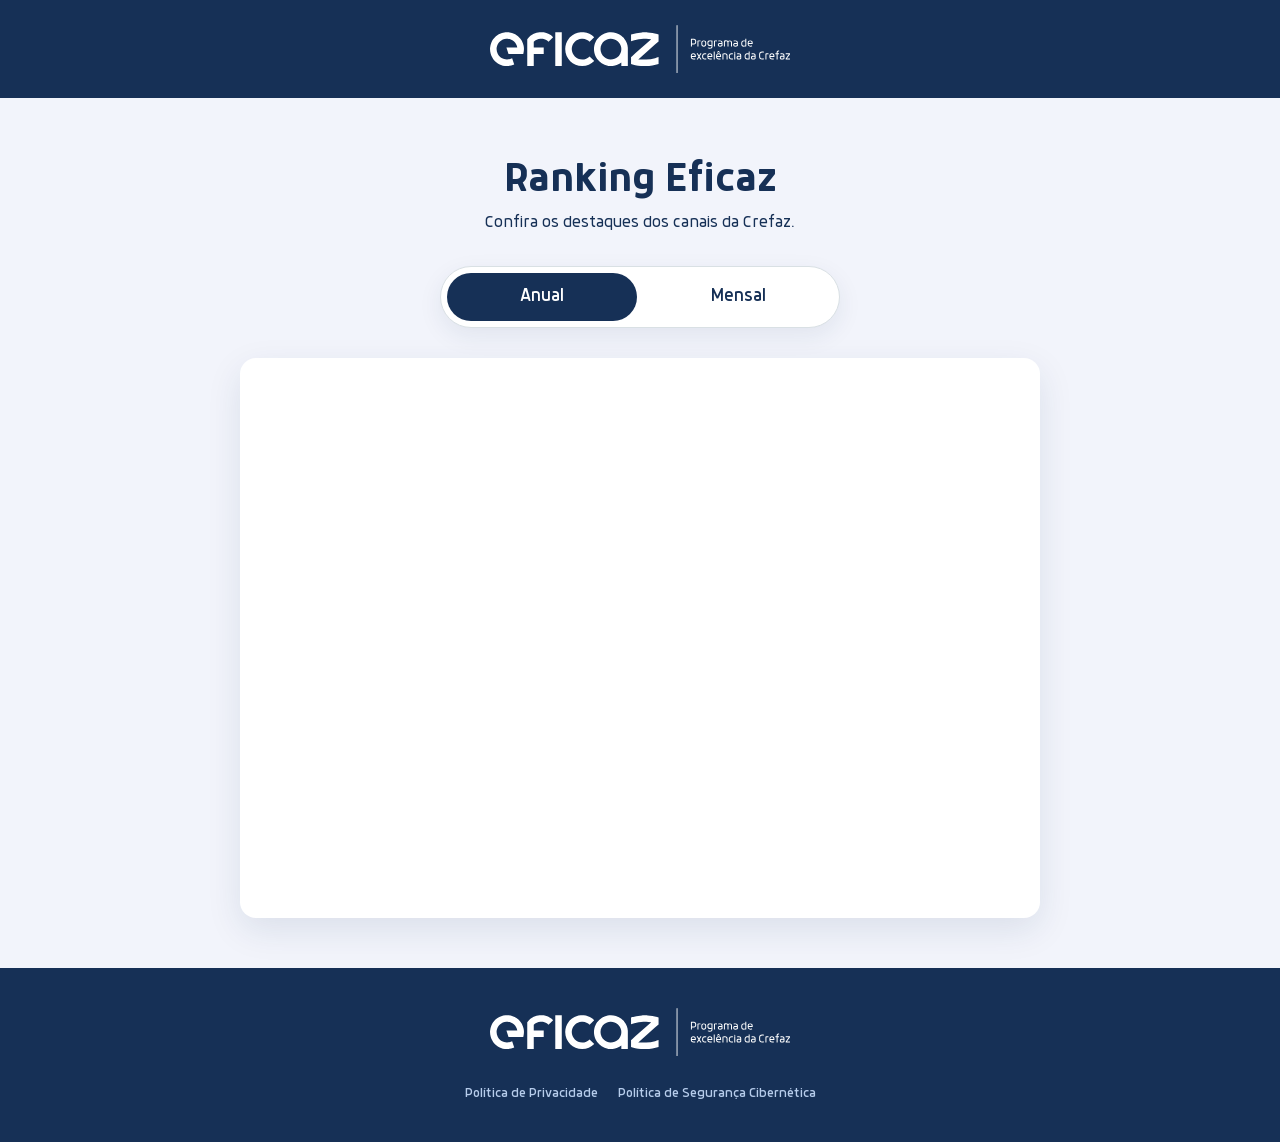
==== ranking.html @ 28b0b182 "Update ranking.html" ====
<!DOCTYPE html>
<html lang="pt-BR">

<head>
    <meta charset="UTF-8">
    <meta name="viewport" content="width=device-width, initial-scale=1.0">
    <title>Eficaz | Programa de excelência da Crefaz</title>

    <link rel="shortcut icon" href="assets/favicon-crefaz.ico" type="image/x-icon">
    <link rel="stylesheet" href="assets/font-anteb.css">

</head>

<!-- Global styles -->
<style>
    :root {
        --azul-escuro: #0d2041;
        --azul-crefaz: #163056;
        --azul-suave: #f2f4fb;
        --laranja-crefaz: #ef6b22;
        --laranja-escuro: #b14008;
        --text-footer: #b6cceb;
        --cinza: #d9e0e4;
        --cinza-suave: #edf2f4;
        --cinza-claro: #fafdff;

        --verde-success: #eaf8ef;
        --text-success: #1d6b3b;
    }

    html {
        scroll-behavior: smooth;
    }



    * {
        box-sizing: border-box;
    }

    body {
        margin: 0;
        padding: 0;
        scroll-behavior: smooth;
        font-family: 'Anteb', sans-serif;
        overflow-x: hidden;
    }

    .container {
        max-width: 1100px;
        margin: 0 auto;
        display: flex;
        flex-wrap: wrap;
        gap: 30px;
        justify-content: center;
    }

    ::selection {
        background: #4dbeffbb;
        color: #ffffff;
    }

    /* Textos */


    h1 {
        font-size: 45px;
        font-weight: 600;
        line-height: 1.4;
    }

    h2 {
        font-size: 3rem;
        color: var(--azul-crefaz);
        text-align: center;
        letter-spacing: -3%;
        margin: 0;
        padding: 0 0 30px 0;
        font-weight: normal;
    }

    h3 {
        font-size: 1.8rem;
        color: var(--azul-crefaz);
        font-weight: 500;
        line-height: 1.2;
        letter-spacing: -3%;
        margin: 0px 0 20px 0;
    }

    h4 {
        font-size: 1.5rem;
        color: var(--azul-crefaz);
        line-height: 1.4;
        font-weight: 400;
        padding: 0;
        margin: 0 0 20px 0;
        letter-spacing: -3%;
    }

    p {
        font-size: 1.1rem;
        color: var(--azul-crefaz);
        font-weight: 300;
        line-height: 1.4;
        padding: 0;
        margin: 0 0 20px 0;
        letter-spacing: -1%;
    }

    ul {
        list-style: none;
        padding: 0;
        margin: 0;
        text-align: left;
    }

    li {
        font-size: 1.1rem;
        color: var(--azul-crefaz);
        padding-left: 10px;
        margin-bottom: 12px;
        position: relative;
        font-weight: 300;
        letter-spacing: -1%;
    }

    li::before {
        content: "•";
        position: absolute;
        left: 0;
        color: var(--laranja-crefaz);
        font-weight: bolder;
        vertical-align: top;
    }

    a {
        color: var(--laranja-crefaz);
        text-decoration: none;
        letter-spacing: -1%;
    }

    iframe {
        font-family: 'Anteb', sans-serif;
    }

    strong {
        font-weight: 700;
    }

    .highlight {
        color: var(--laranja-crefaz);
        font-weight: bold;
    }

    .darklight {
        color: var(--azul-crefaz);
        font-weight: bold;
    }

    /* Buttons */

    .btn {
        font-size: 1.2rem;
        border: none;
        display: flex;
        justify-content: center;
        gap: 20px;
        align-items: center;
        border-radius: 100px;
        padding: 18px 20px;
        cursor: pointer;
        font-family: 'Anteb', sans-serif;
        width: 300px;
        height: 50px;
        text-decoration: none;
    }

    .btn-primary {
        background: var(--azul-crefaz);
        color: #fff;
        margin: 0 auto;
    }

    .icon-btn-primary {
        fill: var(--laranja-crefaz);
        width: 18px;
        height: 18px;
    }

    .btn-secondary {
        background: var(--laranja-crefaz);
        color: #fff;
    }

    .btn-secondary-outline {
        background: transparent;
        border: 2px solid var(--laranja-crefaz);
        color: var(--laranja-crefaz);
    }

    .icon-btn-secondary {
        fill: #fff;
        width: 18px;
        height: 18px;
    }

    .btn-primary:hover {
        filter: brightness(1.2);
    }

    .btn-secondary:hover,
    .btn-secondary-outline:hover {
        filter: brightness(0.9);
    }
</style>

<body>

    <!-- header -->
    <section class="top">
        <style>
            .top {
                width: 100%;
            }

            #atention {
                background: #ef6b22;
                padding: 10px;
                text-align: center;
                font-size: 14px;
                width: 100%;
                transition: all 0.3s ease;
            }

            #atention p {
                font-family: 'Anteb', sans-serif;
                color: #ffffff;
                margin: 0;
                padding: 0;
            }

            .heading {
                width: 100%;
                background: var(--azul-crefaz);
            }

            .logo-topo {
                display: block;
                width: 300px;
                padding: 25px 0;
                margin: 0 auto;
                fill: #fff;
            }

            @media (max-width: 767px) {

                .heading {
                    width: 100%;
                }

                .logo-topo {
                    width: 300px;
                    padding: 30px 0;
                }

                #atention {
                    padding: 10px 40px;
                    font-size: 14px;
                }
            }
        </style>
        <div hidden id="atention">
            <p><strong>ATENÇÃO!</strong> A Crefaz não cobra nenhum valor antecipado para liberação de crédito.</p>
        </div>
        <div class="heading">
            <a href="index.html">
                <div class="logo">
                    <svg class="logo-topo" id="logo-eficaz" data-name="logo-eficaz" xmlns="http://www.w3.org/2000/svg"
                        viewBox="0 0 498.88 80.2">
                        <path
                            d="M223.26,22.67c-.48-.61-.99-1.21-1.52-1.77-1.04-1.12-2.17-2.15-3.37-3.09-4.78-3.71-10.78-5.92-17.3-5.92-1.83,0-3.61.17-5.34.51-3.64.69-7.02,2.09-10.01,4.03-2.61,1.7-4.92,3.81-6.84,6.25-.18.22-.35.45-.52.68-1.18,1.59-2.19,3.31-3.01,5.13-1.58,3.5-2.47,7.38-2.49,11.47,0,.05,0,.1,0,.15,0,4.07.86,7.95,2.42,11.45.81,1.83,1.81,3.55,2.98,5.15,2.03,2.79,4.56,5.19,7.45,7.07,2.99,1.95,6.38,3.34,10.01,4.04.79.16,1.6.28,2.42.36.97.1,1.94.15,2.94.15s1.97-.05,2.93-.15c5.38-.56,10.31-2.63,14.37-5.77v5.77h10.83v-30.34c-.22-2.72-.82-5.32-1.75-7.76-1.02-2.68-2.44-5.17-4.18-7.39ZM218.37,40.73c-.04,1.13-.19,2.23-.43,3.29-.85,3.67-2.86,6.89-5.62,9.25-3.03,2.59-6.96,4.15-11.25,4.15-.34,0-.67,0-1-.03-3.82-.22-7.31-1.68-10.07-3.97-3.81-3.18-6.24-7.96-6.24-13.31,0-.05,0-.1,0-.15.04-5.3,2.47-10.03,6.26-13.17,2.76-2.3,6.26-3.75,10.07-3.96.32-.02.65-.03.98-.03,4.28,0,8.2,1.55,11.22,4.13,2.77,2.36,4.78,5.57,5.64,9.24.25,1.07.4,2.18.44,3.32,0,.21.01.41.01.63s0,.42-.01.63ZM89.31,12.22c6.07.94,11.49,3.82,15.63,7.98l-2.62,2.62-1.15,1.15-3.94,3.94c-2.15-2.17-4.87-3.77-7.92-4.57-1.05-.27-2.15-.45-3.27-.52-.37-.02-.74-.04-1.11-.04s-.74.01-1.11.04c-4.31.27-8.19,2.13-11.08,4.98v9.64h16.57v10.83h-16.57v4.13h0v15.92h-10.83V23.77c.23-.32.46-.63.7-.94,2.68-3.46,6.14-6.27,10.12-8.18,2.97-1.42,6.22-2.34,9.64-2.65.84-.08,1.69-.11,2.54-.11s1.71.04,2.54.11c.62.05,1.23.13,1.84.23ZM56.31,37.44c.08.88.12,1.76.12,2.66,0,2.39-.3,4.71-.86,6.93-.1.38-.2.77-.32,1.14h-.63s-5,.02-5,.02l-6.12.02-12.76.04-3.47-10.71,18.04-.06c-1.21-7.96-7.84-14.14-16-14.66-.37-.02-.74-.04-1.11-.04s-.74.01-1.11.04c-8.21.52-14.86,6.76-16.02,14.77-.12.82-.18,1.65-.18,2.51,0,2.97.75,5.77,2.07,8.21,2.93,5.42,8.65,9.1,15.24,9.1,3.12,0,6.06-.83,8.59-2.28l1.77,5.38,1.68,5.12c-3.65,1.72-7.73,2.69-12.03,2.69-9.35,0-17.64-4.55-22.77-11.55-1.17-1.59-2.18-3.32-3-5.15-.47-1.06-.88-2.14-1.22-3.26-.8-2.61-1.23-5.38-1.23-8.25,0-.83.04-1.65.11-2.47.27-3.2,1.09-6.25,2.34-9.05.81-1.83,1.82-3.55,3-5.15.15-.21.3-.41.46-.61,4.67-6.03,11.73-10.11,19.77-10.83.84-.08,1.69-.11,2.54-.11s1.71.04,2.54.11c8.03.72,15.09,4.8,19.77,10.83,1.71,2.2,3.1,4.67,4.1,7.33.37.98.69,1.99.95,3.02.35,1.38.6,2.81.73,4.27ZM169.54,56.19l3.77,3.77c-5.12,5.16-12.2,8.35-20.04,8.35s-14.8-3.13-19.9-8.21c-5.14-5.11-8.32-12.19-8.32-20.01,0-6.51,2.2-12.5,5.91-17.28.75-.97,1.57-1.9,2.44-2.76,4.53-4.5,10.59-7.46,17.32-8.07.84-.08,1.69-.11,2.54-.11s1.71.04,2.54.11c6.8.61,12.91,3.63,17.46,8.21l-2.62,2.62-1.15,1.15-3.94,3.94c-2.89-2.92-6.82-4.81-11.18-5.09-.37-.02-.74-.04-1.11-.04s-.74.01-1.11.04c-4.3.27-8.17,2.11-11.05,4.95-3.18,3.14-5.16,7.5-5.16,12.33s1.96,9.16,5.13,12.3c3.13,3.1,7.43,5.02,12.19,5.02s9.19-1.97,12.33-5.16l3.94,3.94ZM277.92,14.95c.81.23,1.61.47,2.41.72v11.61l-2.6,2.31-4.35,3.86-24.51,21.73-1.78,1.58-.88.78h9.05c.71.02,1.42.04,2.13.04s1.43-.01,2.13-.04c5.18-.17,10.2-.94,15-2.26,1.98-.54,3.91-1.17,5.81-1.89v11.4c-6.72,2.14-13.86,3.37-21.25,3.53h-3.31c-6.44-.14-12.69-1.08-18.64-2.74-.87-.24-1.73-.5-2.59-.77v-11.4h0s2.72-2.42,2.72-2.42l4.32-3.83,24.72-21.91,1.69-1.5c-2.72-.45-5.51-.73-8.34-.82-.38-.05-.76-.08-1.14-.11-.37-.02-.74-.04-1.11-.04s-.74.01-1.11.04c-.38.02-.77.06-1.15.11-5.24.18-10.32.98-15.17,2.34-1.84.51-3.65,1.11-5.43,1.78v-11.4c5.8-1.84,11.9-3,18.21-3.38.69-.12,1.39-.2,2.1-.27.84-.08,1.69-.11,2.54-.11s1.71.04,2.54.11c.71.06,1.4.15,2.09.27,5.48.33,10.79,1.25,15.89,2.69ZM108.52,11.88h10.82v56.43h-10.82V11.88ZM342.58,25.36c-.17-.48-.42-.89-.72-1.25s-.79-.67-1.43-.95c-.64-.28-1.41-.42-2.29-.42h-3.67c-.2,0-.31.09-.31.31v12.55c0,.21.1.32.31.32h1.03c.2,0,.31-.1.31-.32v-3.13h2.33c.89,0,1.66-.14,2.31-.42.64-.28,1.12-.59,1.43-.94.31-.35.55-.77.72-1.25s.28-.84.3-1.07c.02-.22.03-.44.03-.65v-1c0-.22-.01-.46-.04-.69-.03-.23-.13-.6-.31-1.08ZM341.28,27.82c0,2.03-1.06,3.05-3.17,3.05h-2.29v-6.54h2.29c2.11,0,3.17,1,3.17,3.01v.48ZM344.98,35.59v-9.22c0-.19.63-.48,1.71-.66.54-.09,1.1-.13,1.68-.13.61,0,1.11.06,1.51.17.13.04.2.12.2.25v1.07c0,.15-.06.22-.18.22-.45-.08-.86-.12-1.21-.12-1.19,0-1.89.21-2.01.38l-.06.14v7.9c0,.21-.1.32-.31.32h-1.03c-.21,0-.32-.1-.31-.32ZM358.49,34.97c.75-.7,1.11-1.87,1.11-3.49v-1.34c0-1.62-.37-2.79-1.11-3.5-.75-.7-1.75-1.06-2.98-1.06s-2.24.36-2.98,1.06c-.75.71-1.12,1.88-1.12,3.5v1.34c0,1.61.38,2.78,1.12,3.48.75.71,1.74,1.07,2.98,1.07s2.24-.36,2.98-1.06ZM353.06,32v-2.38c0-.73.23-1.32.7-1.78.46-.45,1.04-.67,1.75-.67s1.28.22,1.75.68c.46.46.69,1.04.69,1.77v2.38c0,.72-.24,1.32-.69,1.77-.47.46-1.05.68-1.75.68s-1.29-.22-1.75-.68c-.47-.46-.7-1.04-.7-1.77ZM369.35,25.99c-.44-.1-1-.19-1.69-.29-.71-.08-1.36-.12-1.97-.12s-1.15.05-1.59.16c-.44.11-.87.33-1.29.64-.84.62-1.28,1.97-1.28,4.04,0,1.79.5,3.09,1.32,3.71.81.61,1.6.84,2.55.84,1.15,0,2.13-.16,2.94-.48v.75c0,1.01-.21,1.67-.64,1.99-.44.32-1.28.48-2.51.48-.96,0-1.82-.12-2.57-.38-.13,0-.22.06-.27.19l-.11.9c.01.22.07.37.19.42,1.06.31,2.03.46,2.91.46,3.1,0,4.65-1.25,4.65-3.71v-9.32c0-.08-.21-.17-.64-.29ZM368.34,32.96l-.39.1c-.27.07-.59.14-.98.21-.4.07-.71.1-.97.1-1.17,0-1.93-.25-2.29-.75s-.53-1.27-.53-2.3c0-.53.02-.94.06-1.24s.15-.61.33-.95c.35-.68,1.12-.97,2.43-.97.62,0,1.41.1,2.34.3v5.49ZM376.18,27.17c-1.19,0-1.89.21-2.01.38l-.06.14v7.9c0,.21-.1.32-.31.32h-1.03c-.21,0-.32-.1-.31-.32v-9.22c0-.19.63-.48,1.71-.66.54-.09,1.1-.13,1.68-.13.61,0,1.11.06,1.51.17.13.04.2.12.2.25v1.07c0,.15-.06.22-.18.22-.45-.08-.86-.12-1.21-.12ZM386.69,29.49c0-2.56-1.56-3.91-4.14-3.91-1,0-1.9.08-2.7.26-.11.04-.16.11-.16.22l.16,1.17c.01.11.1.16.26.16.92-.15,1.55-.24,1.9-.22,2.01,0,3.01.83,3.01,2.49v.18h-2.74c-2.26,0-3.39,1.04-3.39,3.13s1.31,3.05,3.91,3.05c.99,0,1.88-.15,2.69-.47.81-.32,1.2-.66,1.2-1.05v-5.02ZM385.02,33.42c0,.35-.22.61-.67.79-.46.17-.96.27-1.52.27-.75,0-1.32-.1-1.69-.3-.38-.19-.56-.6-.56-1.21,0-.72.3-1.17.87-1.35.29-.09.54-.14.75-.16.21-.02.5-.03.86-.03h1.97v2ZM396.46,28.11c.11.4.16,1.29.16,2.65v4.83c0,.21-.1.32-.32.32h-1.02c-.21,0-.32-.1-.32-.32v-5.91c0-.97-.17-1.63-.51-1.99-.34-.35-.92-.52-1.75-.52-.18,0-.44.02-.78.07s-.62.09-.88.13l-.36.09v8.13c0,.21-.1.32-.31.32h-1.03c-.21,0-.32-.1-.31-.32v-9.32c0-.12.44-.27,1.31-.44.87-.17,1.53-.26,1.99-.26.5,0,.9.02,1.19.05.3.04.65.15,1.08.34.42.19.82.47,1.17.83.64-.81,1.65-1.21,3.03-1.21,1.17,0,2.07.31,2.7.91.62.6.94,1.67.94,3.21v5.89c0,.21-.1.32-.31.32h-1.03c-.21,0-.32-.1-.31-.32v-5.97c0-.92-.19-1.56-.58-1.92-.4-.36-.98-.53-1.75-.53-.58,0-1.27.32-2.04.94ZM412.21,34.51v-5.02c0-2.56-1.56-3.91-4.14-3.91-1,0-1.9.08-2.7.26-.11.04-.16.11-.16.22l.16,1.17c.01.11.1.16.26.16.92-.15,1.55-.24,1.9-.22,2.01,0,3.01.83,3.01,2.49v.18h-2.74c-2.26,0-3.39,1.04-3.39,3.13s1.31,3.05,3.91,3.05c.99,0,1.88-.15,2.69-.47.81-.32,1.2-.66,1.2-1.05ZM410.54,33.42c0,.35-.22.61-.67.79-.46.17-.96.27-1.52.27-.75,0-1.32-.1-1.69-.3-.38-.19-.56-.6-.56-1.21,0-.72.3-1.17.87-1.35.29-.09.54-.14.75-.16.21-.02.5-.03.86-.03h1.97v2ZM426.25,35.35v-12.3c0-.21-.1-.32-.31-.31h-1.03c-.21,0-.32.09-.32.31v3.01c-.81-.32-1.79-.48-2.94-.48-.93,0-1.77.37-2.56,1.1-.8.74-1.31,2.15-1.31,3.96-.01,3.59,1.38,5.39,4.15,5.39.61,0,1.27-.04,1.97-.12,1.39-.16,2.34-.4,2.34-.56ZM422.26,34.45c-1.03,0-1.79-.37-2.16-.81-.19-.21-.34-.51-.44-.88-.1-.37-.16-.69-.18-.97-.02-.28-.03-.62-.03-1.05,0-1.03.1-1.69.45-2.44.35-.73,1.14-1.13,2.37-1.13.56,0,1.34.14,2.34.42v6.56l-.37.08c-.26.04-.57.08-.96.13-.4.05-.73.08-1.01.08ZM435.96,35.55l-.16-1.1c0-.11-.1-.17-.25-.17-.72.11-1.25.16-1.56.17-.71,0-1.24-.02-1.61-.07-.38-.04-.75-.14-1.1-.31-.73-.32-1.01-.97-1.09-2.11v-.25h6.38c.2.01.31-.09.31-.31v-1.41c0-.58-.04-1.11-.37-2.02-.17-.45-.4-.84-.68-1.16-.57-.65-1.71-1.23-3.22-1.23-1.36,0-2.44.53-3,1.18-.28.33-.51.7-.68,1.12-.36.86-.41,1.42-.41,1.98v1.53c0,3.09,1.54,4.63,4.62,4.63,1.13.01,2.02-.07,2.67-.25.11-.05.16-.12.16-.23ZM432.71,27.17c.48,0,.87.08,1.48.41.61.34,1.02,1.24,1.02,2.54h-5.05c0-1.97.85-2.95,2.55-2.95ZM341.27,48.23c-.57-.65-1.71-1.23-3.22-1.23-1.36,0-2.44.53-3,1.18-.28.33-.51.7-.68,1.12-.36.86-.41,1.42-.41,1.98v1.53c0,3.09,1.54,4.63,4.62,4.63,1.13.01,2.02-.07,2.67-.24.11-.05.16-.12.16-.24l-.16-1.1c0-.11-.1-.17-.25-.17-.72.11-1.25.16-1.56.17-.71,0-1.24-.02-1.61-.07-.38-.04-.75-.14-1.1-.31-.73-.32-1.01-.97-1.09-2.11v-.26h6.38c.2.01.31-.09.31-.31v-1.41c0-.58-.04-1.11-.37-2.02-.17-.45-.4-.84-.68-1.16ZM335.61,51.55c0-1.97.85-2.95,2.55-2.95.48,0,.87.08,1.48.41.61.34,1.02,1.24,1.02,2.54h-5.05ZM351.54,47.44l-2.95,4.81,2.95,4.77c0,.19-.18.32-.32.32h-1.21c-.13,0-.26-.1-.4-.32l-1.92-3.13-1.92,3.13c-.12.21-.25.32-.4.32h-1.21c-.13,0-.32-.11-.32-.32l2.95-4.77-2.95-4.81c0-.19.18-.31.32-.31h1.17c.13,0,.27.1.39.31l1.97,3.13,1.96-3.13c.12-.21.25-.32.4-.31h1.17c.13,0,.32.11.32.31ZM354.41,52.07v.34c0,1.03.22,1.87.67,2.51.44.64,1.27.96,2.46.96.48,0,1.08-.07,1.82-.21.15,0,.25.06.26.17l.16,1.1c0,.11-.05.18-.16.24-.65.19-1.49.3-2.51.29-1.36,0-2.42-.42-3.2-1.25-.79-.83-1.17-1.97-1.17-3.42v-1.09c0-1.45.39-2.59,1.17-3.43.78-.84,1.84-1.26,3.2-1.26,1.02,0,1.86.1,2.51.3.11.04.16.11.16.22l-.16,1.11c-.01.11-.1.16-.26.16-.75-.13-1.35-.2-1.82-.2-1.19,0-2.02.32-2.46.96-.45.64-.67,1.48-.67,2.51ZM368.76,48.23c-.57-.65-1.71-1.23-3.22-1.23-1.36,0-2.44.53-3,1.18-.28.33-.51.7-.68,1.12-.36.86-.41,1.42-.41,1.98v1.53c0,3.09,1.54,4.63,4.62,4.63,1.13.01,2.02-.07,2.67-.24.11-.05.16-.12.16-.24l-.16-1.1c0-.11-.1-.17-.25-.17-.72.11-1.25.16-1.56.17-.71,0-1.24-.02-1.61-.07-.38-.04-.75-.14-1.1-.31-.73-.32-1.01-.97-1.09-2.11v-.26h6.38c.2.01.31-.09.31-.31v-1.41c0-.58-.04-1.11-.37-2.02-.17-.45-.4-.84-.68-1.16ZM363.1,51.55c0-1.97.85-2.95,2.55-2.95.48,0,.87.08,1.48.41.61.34,1.02,1.24,1.02,2.54h-5.05ZM373.72,44.47v12.55c0,.21-.1.32-.31.32h-1.03c-.21,0-.32-.1-.31-.32v-12.55c0-.21.1-.32.31-.31h1.03c.2,0,.31.09.31.31ZM378.12,45.98c-.17,0-.25-.08-.25-.25l1.23-2.34c.08-.15.21-.23.36-.23h1.09c.15,0,.28.08.35.23l1.24,2.34c0,.17-.08.25-.25.25h-.86c-.11,0-.19-.05-.25-.16l-.78-1.51-.79,1.51c-.05.11-.14.16-.25.16h-.84ZM383.28,48.23c-.57-.65-1.71-1.23-3.22-1.23-1.36,0-2.44.53-3,1.18-.28.33-.51.7-.68,1.12-.36.86-.41,1.42-.41,1.98v1.53c0,3.09,1.54,4.63,4.62,4.63,1.13.01,2.02-.07,2.67-.24.11-.05.16-.12.16-.24l-.16-1.1c0-.11-.1-.17-.25-.17-.72.11-1.25.16-1.56.17-.71,0-1.24-.02-1.61-.07-.38-.04-.75-.14-1.1-.31-.73-.32-1.01-.97-1.09-2.11v-.26h6.38c.2.01.31-.09.31-.31v-1.41c0-.58-.04-1.11-.37-2.02-.17-.45-.4-.84-.68-1.16ZM377.62,51.55c0-1.97.85-2.95,2.55-2.95.48,0,.87.08,1.48.41.61.34,1.02,1.24,1.02,2.54h-5.05ZM394.04,48.07c.7.71,1.05,1.9,1.05,3.56v5.39c0,.21-.1.32-.32.32h-1.02c-.21,0-.32-.1-.32-.32v-5.91c0-1.67-.95-2.51-2.86-2.51-.48,0-1.49.13-1.95.2l-.4.09v8.13c0,.21-.1.32-.31.32h-1.03c-.21,0-.32-.1-.31-.32v-9.3c0-.15.52-.32,1.57-.48,1.04-.15,1.9-.24,2.58-.24,1.49,0,2.59.36,3.3,1.06ZM398.81,52.07v.34c0,1.03.22,1.87.67,2.51.44.64,1.27.96,2.46.96.48,0,1.08-.07,1.82-.21.15,0,.25.06.26.17l.16,1.1c0,.11-.05.18-.16.24-.65.19-1.49.3-2.51.29-1.36,0-2.42-.42-3.2-1.25-.79-.83-1.17-1.97-1.17-3.42v-1.09c0-1.45.39-2.59,1.17-3.43.78-.84,1.84-1.26,3.2-1.26,1.02,0,1.86.1,2.51.3.11.04.16.11.16.22l-.16,1.11c-.01.11-.1.16-.26.16-.75-.13-1.35-.2-1.82-.2-1.19,0-2.02.32-2.46.96-.45.64-.67,1.48-.67,2.51ZM408.01,45.37c0,.6-.33.91-.98.91s-1-.31-1-.91.34-.9,1-.9.98.3.98.9ZM407.87,47.44v9.58c0,.21-.1.32-.31.32h-1.03c-.21,0-.32-.1-.31-.32v-9.58c0-.21.1-.32.31-.31h1.03c.2,0,.31.09.31.31ZM413.67,47c-1,0-1.9.08-2.7.26-.11.04-.16.11-.16.22l.16,1.17c.01.11.1.16.26.16.92-.15,1.55-.23,1.9-.22,2.01,0,3.01.83,3.01,2.49v.18h-2.74c-2.26,0-3.39,1.04-3.39,3.13s1.31,3.05,3.91,3.05c.99,0,1.88-.15,2.69-.47.81-.32,1.2-.66,1.2-1.05v-5.02c0-2.56-1.56-3.91-4.14-3.91ZM416.14,54.84c0,.35-.22.61-.67.79-.46.17-.96.27-1.52.27-.75,0-1.32-.1-1.69-.3s-.56-.6-.56-1.21c0-.72.3-1.17.87-1.35.29-.09.54-.14.75-.16.21-.02.5-.03.86-.03h1.97v2ZM431.55,44.17h-1.03c-.21,0-.32.09-.32.31v3.01c-.81-.32-1.79-.48-2.94-.48-.93,0-1.77.37-2.56,1.1-.8.74-1.31,2.15-1.31,3.96-.01,3.59,1.38,5.39,4.15,5.39.61,0,1.27-.04,1.97-.12,1.39-.16,2.34-.4,2.34-.56v-12.3c0-.21-.1-.32-.31-.31ZM430.2,55.58l-.37.08c-.26.04-.57.08-.96.13-.4.05-.73.08-1.01.08-1.03,0-1.79-.37-2.16-.81-.19-.21-.34-.51-.44-.88-.1-.37-.16-.69-.18-.97-.02-.28-.03-.62-.03-1.05,0-1.03.1-1.7.45-2.44.35-.73,1.14-1.13,2.37-1.13.56,0,1.34.14,2.34.42v6.56ZM437.66,47c-1,0-1.9.08-2.7.26-.11.04-.16.11-.16.22l.16,1.17c.01.11.1.16.26.16.92-.15,1.55-.23,1.9-.22,2.01,0,3.01.83,3.01,2.49v.18h-2.74c-2.26,0-3.39,1.04-3.39,3.13s1.31,3.05,3.91,3.05c.99,0,1.88-.15,2.69-.47.81-.32,1.2-.66,1.2-1.05v-5.02c0-2.56-1.56-3.91-4.14-3.91ZM440.13,54.84c0,.35-.22.61-.67.79-.46.17-.96.27-1.52.27-.75,0-1.32-.1-1.69-.3s-.56-.6-.56-1.21c0-.72.3-1.17.87-1.35.29-.09.54-.14.75-.16.21-.02.5-.03.86-.03h1.97v2ZM449.23,49.06v3.39c0,2.29,1.27,3.43,3.81,3.43.69,0,1.44-.09,2.24-.28.12,0,.21.06.28.18l.14,1.11c0,.12-.06.21-.18.28-.88.19-1.85.3-2.91.29-1.64,0-2.96-.54-3.64-1.21-.35-.34-.63-.73-.85-1.17-.45-.89-.53-1.52-.53-2.18v-4.27c0-.66.08-1.31.53-2.21.21-.44.5-.83.85-1.16.68-.66,2-1.21,3.64-1.21,1.06,0,2.03.1,2.91.3.12.05.18.14.18.28l-.14,1.1c-.05.12-.14.18-.28.19-.8-.18-1.54-.28-2.24-.28-2.54,0-3.81,1.14-3.81,3.43ZM463.17,47.42v1.07c0,.15-.06.22-.18.22-.45-.08-.86-.12-1.21-.12-1.19,0-1.89.21-2.01.38l-.06.14v7.9c0,.21-.1.32-.31.32h-1.03c-.21,0-.32-.1-.31-.32v-9.22c0-.19.63-.48,1.71-.66.54-.09,1.1-.13,1.68-.13.61,0,1.11.06,1.51.17.13.04.2.12.2.25ZM471.95,48.23c-.57-.65-1.71-1.23-3.22-1.23-1.36,0-2.44.53-3,1.18-.28.33-.51.7-.68,1.12-.36.86-.41,1.42-.41,1.98v1.53c0,3.09,1.54,4.63,4.62,4.63,1.13.01,2.02-.07,2.67-.24.11-.05.16-.12.16-.24l-.16-1.1c0-.11-.1-.17-.25-.17-.72.11-1.25.16-1.56.17-.71,0-1.24-.02-1.61-.07-.38-.04-.75-.14-1.1-.31-.73-.32-1.01-.97-1.09-2.11v-.26h6.38c.2.01.31-.09.31-.31v-1.41c0-.58-.04-1.11-.37-2.02-.17-.45-.4-.84-.68-1.16ZM466.29,51.55c0-1.97.85-2.95,2.55-2.95.48,0,.87.08,1.48.41.61.34,1.02,1.24,1.02,2.54h-5.05ZM480.87,42.87v.92c0,.21-.09.32-.29.32-.05,0-.23-.02-.32-.02-.77,0-1.28.2-1.53.6-.25.4-.39.93-.39,1.59v.86h2c.21,0,.32.1.32.31v.97c0,.21-.1.32-.32.31h-2v8.3c0,.21-.1.32-.32.32h-1.04c-.21,0-.32-.1-.32-.32v-8.3h-1.74c-.21,0-.32-.1-.32-.31v-.97c0-.21.1-.32.32-.31h1.74v-1.17c0-2.32,1.02-3.47,3.07-3.47.36,0,.63.01.82.04.21.04.32.15.31.34ZM485.64,47c-1,0-1.9.08-2.7.26-.11.04-.16.11-.16.22l.16,1.17c.01.11.1.16.26.16.92-.15,1.55-.23,1.9-.22,2.01,0,3.01.83,3.01,2.49v.18h-2.74c-2.26,0-3.39,1.04-3.39,3.13s1.31,3.05,3.91,3.05c.99,0,1.88-.15,2.69-.47.81-.32,1.2-.66,1.2-1.05v-5.02c0-2.56-1.56-3.91-4.14-3.91ZM488.11,54.84c0,.35-.22.61-.67.79-.46.17-.96.27-1.52.27-.75,0-1.32-.1-1.69-.3s-.56-.6-.56-1.21c0-.72.3-1.17.87-1.35.29-.09.54-.14.75-.16.21-.02.5-.03.86-.03h1.97v2ZM498.76,48.93l-4.98,6.81h4.79c.21,0,.32.1.32.32v.96c0,.21-.1.32-.32.32h-6.52c-.21,0-.32-.1-.31-.32v-1.14c0-.11.04-.22.12-.34l5.01-6.82h-4.83c-.21,0-.32-.1-.31-.31v-.97c0-.21.1-.32.31-.31h6.52c.21,0,.32.1.32.31v1.15c0,.11-.04.22-.12.34ZM311.78.74v78.71c0,.41-.33.74-.74.74s-.74-.33-.74-.74V.74c0-.41.33-.74.74-.74s.74.33.74.74Z" />
                    </svg>
                </div>
            </a>
        </div>
    </section>

    <!-- Planilha -->
    <section id="ranking" style="align-content: center;">

        <style>
            #ranking {
                background: var(--azul-suave);
                height: fit-content;
                min-height: 80vh;
                padding: 50px 0;
            }

            #ranking h1 {
                color: var(--azul-crefaz);
                padding: 0;
                margin: 0;
                text-align: center;
            }

            .ranking-header {
                width: 100%;
            }

            .ranking-header p {
                text-align: center;
                margin: 0;
            }

            .ranking-tabs {
                width: fit-content;
                max-width: 100%;
                margin: 0px auto;
                padding: 6px;

                display: flex;
                align-items: center;
                justify-content: center;
                gap: 6px;

                background: #ffffff;
                border: 1px solid var(--cinza);
                border-radius: 100px;
                box-shadow: 0 8px 25px rgba(22, 48, 86, 0.08);
            }

            .ranking-tab {
                min-width: 190px;
                min-height: 48px;
                padding: 12px 24px;

                border: none;
                border-radius: 100px;

                background: transparent;
                color: var(--azul-crefaz);

                font-family: 'Anteb', sans-serif;
                font-size: 1.2rem;
                font-weight: 400;

                cursor: pointer;
                transition:
                    background 0.25s ease,
                    color 0.25s ease,
                    transform 0.25s ease;
            }

            .ranking-tab:hover {
                background: var(--azul-suave);
            }

            .ranking-tab.active {
                background: var(--azul-crefaz);
                color: #ffffff;
            }

            .ranking-tab:focus-visible {
                outline: 3px solid rgba(239, 107, 34, 0.35);
                outline-offset: 3px;
            }

            .ranking-content {
                width: 100%;
            }

            .ranking-panel {
                width: 100%;
                animation: rankingFade 0.3s ease;
            }

            .ranking-panel[hidden] {
                display: none;
            }

            .ranking-panel-header {
                margin-bottom: 18px;
                text-align: center;
            }

            .ranking-panel-header h3 {
                margin-bottom: 6px;
            }

            .ranking-panel-header p {
                margin: 0;
            }

            .planilha {
                width: 100%;
                overflow: hidden;
                border-radius: 16px;
                background: #ffffff;
                box-shadow: 0 12px 35px rgba(22, 48, 86, 0.1);
            }

            .planilha iframe {
                display: block;
                width: 100%;
                min-height: 560px;
                border: none;
                margin: 0;
                padding: 0;
            }

            .ranking-content {
                width: 800px;
            }

            @keyframes rankingFade {
                from {
                    opacity: 0;
                    transform: translateY(8px);
                }

                to {
                    opacity: 1;
                    transform: translateY(0);
                }
            }

            @media (max-width: 767px) {
                #ranking {
                    padding: 40px 20px;
                }

                .ranking-tabs {
                    width: 100%;
                }

                .ranking-content {
                    width: 100%;
                }

                .ranking-tab {
                    width: 50%;
                    min-width: 0;
                    padding: 12px 10px;
                    font-size: 1.4rem;
                }

                .planilha {
                    overflow-x: auto;
                    -webkit-overflow-scrolling: touch;
                }

                .planilha iframe {
                    min-width: 700px;
                    min-height: 520px;
                }
            }
        </style>
        <div class="container">
            <div class="ranking-header">
                <h1>Ranking Eficaz</h1>

                <p>
                    Confira os destaques dos canais da Crefaz.
                </p>
            </div>

            <div class="ranking-tabs" role="tablist" aria-label="Período do ranking">
                <button type="button" class="ranking-tab active" id="tabAnual" role="tab" aria-selected="true"
                    aria-controls="rankingAnual" data-ranking-tab="rankingAnual">
                    Anual
                </button>

                <button type="button" class="ranking-tab" id="tabMensal" role="tab" aria-selected="false"
                    aria-controls="rankingMensal" data-ranking-tab="rankingMensal">
                    Mensal
                </button>
            </div>

            <div class="ranking-content">

                <div class="ranking-panel active" id="rankingAnual" role="tabpanel" aria-labelledby="tabAnual">
                    <div class="planilha">
                        <iframe
                            src="https://docs.google.com/spreadsheets/d/e/2PACX-1vRaqofXEe7VfI4i_-spfNzouiEOaGZ45pm0VYSQJakW33C_tUFf8u_4XH0i3FczoYIpmiS5s4L5_0Yd/pubhtml?gid=1608913352&amp;single=true&amp;widget=true&amp;headers=false"
                            title="Ranking anual Eficaz" loading="eager"></iframe>
                    </div>
                </div>

                <div class="ranking-panel" id="rankingMensal" role="tabpanel" aria-labelledby="tabMensal" hidden>

                    <div class="planilha">
                        <iframe
                            data-src="https://docs.google.com/spreadsheets/d/e/2PACX-1vRaqofXEe7VfI4i_-spfNzouiEOaGZ45pm0VYSQJakW33C_tUFf8u_4XH0i3FczoYIpmiS5s4L5_0Yd/pubhtml?gid=1318244442&amp;single=true&amp;widget=true&amp;headers=false"
                            title="Ranking mensal Eficaz" loading="lazy"></iframe>
                    </div>
                </div>

            </div>
        </div>

        <!-- tabs -->
        <script>
            const rankingTabs = document.querySelectorAll("[data-ranking-tab]");
            const rankingPanels = document.querySelectorAll(".ranking-panel");

            function abrirRanking(tabSelecionada) {
                const panelId = tabSelecionada.dataset.rankingTab;
                const panelSelecionado = document.getElementById(panelId);

                rankingTabs.forEach((tab) => {
                    const ativa = tab === tabSelecionada;

                    tab.classList.toggle("active", ativa);
                    tab.setAttribute("aria-selected", String(ativa));
                    tab.setAttribute("tabindex", ativa ? "0" : "-1");
                });

                rankingPanels.forEach((panel) => {
                    const ativo = panel === panelSelecionado;

                    panel.classList.toggle("active", ativo);
                    panel.hidden = !ativo;
                });

                /*
                 * Carrega o iframe mensal apenas quando a tab for aberta
                 * pela primeira vez. Isso deixa o carregamento inicial mais leve.
                 */
                const iframe = panelSelecionado.querySelector("iframe[data-src]");

                if (iframe && !iframe.src) {
                    iframe.src = iframe.dataset.src;
                    iframe.removeAttribute("data-src");
                }
            }

            rankingTabs.forEach((tab, index) => {
                tab.addEventListener("click", () => {
                    abrirRanking(tab);
                });

                tab.addEventListener("keydown", (event) => {
                    if (event.key !== "ArrowLeft" && event.key !== "ArrowRight") {
                        return;
                    }

                    event.preventDefault();

                    const direcao = event.key === "ArrowRight" ? 1 : -1;
                    const novoIndex =
                        (index + direcao + rankingTabs.length) % rankingTabs.length;

                    rankingTabs[novoIndex].focus();
                    abrirRanking(rankingTabs[novoIndex]);
                });
            });
        </script>


    </section>

    <!-- rodapé -->
    <section id="rodape">
        <style>
            #rodape {
                font-family: 'Anteb', sans-serif;
                background: var(--azul-crefaz);
                color: #fff;
                font-size: 22px;
            }

            .footer-container {
                display: grid;
                grid-template-columns: 1fr;
                gap: 40px;
                max-width: 1000px;
                margin: 0 auto;
                padding: 40px 0px;
            }

            .footer-section {
                display: flex;
                flex-direction: column;
                align-items: center;
                gap: 30px;
            }

            .logo-footer {
                width: 300px;
                fill: #fff;
            }

            .privacity {
                display: flex;
                gap: 20px;
                align-items: center;
                justify-content: end;
            }

            .footer-container a {
                color: var(--text-footer);
                text-decoration: none;
                font-size: 0.9rem;
            }

            .footer-container a:hover {
                color: #fff;
            }

            @media (max-width: 768px) {
                .footer-container {
                    grid-template-columns: 1fr;
                    align-items: center;
                    justify-content: center;
                }

                .privacity {
                    flex-direction: column;
                    gap: 10px;
                }


                .logo-footer {
                    padding: 0;
                    width: 200px;
                }

                .footer-section {
                    justify-content: center;
                    flex-wrap: wrap;
                    gap: 30px;
                }
            }
        </style>

        <div class="footer-container">
            <div class="footer-section">

                <svg class="logo-footer" id="logo-eficaz" data-name="logo-eficaz" xmlns="http://www.w3.org/2000/svg"
                    viewBox="0 0 498.88 80.2">
                    <path
                        d="M223.26,22.67c-.48-.61-.99-1.21-1.52-1.77-1.04-1.12-2.17-2.15-3.37-3.09-4.78-3.71-10.78-5.92-17.3-5.92-1.83,0-3.61.17-5.34.51-3.64.69-7.02,2.09-10.01,4.03-2.61,1.7-4.92,3.81-6.84,6.25-.18.22-.35.45-.52.68-1.18,1.59-2.19,3.31-3.01,5.13-1.58,3.5-2.47,7.38-2.49,11.47,0,.05,0,.1,0,.15,0,4.07.86,7.95,2.42,11.45.81,1.83,1.81,3.55,2.98,5.15,2.03,2.79,4.56,5.19,7.45,7.07,2.99,1.95,6.38,3.34,10.01,4.04.79.16,1.6.28,2.42.36.97.1,1.94.15,2.94.15s1.97-.05,2.93-.15c5.38-.56,10.31-2.63,14.37-5.77v5.77h10.83v-30.34c-.22-2.72-.82-5.32-1.75-7.76-1.02-2.68-2.44-5.17-4.18-7.39ZM218.37,40.73c-.04,1.13-.19,2.23-.43,3.29-.85,3.67-2.86,6.89-5.62,9.25-3.03,2.59-6.96,4.15-11.25,4.15-.34,0-.67,0-1-.03-3.82-.22-7.31-1.68-10.07-3.97-3.81-3.18-6.24-7.96-6.24-13.31,0-.05,0-.1,0-.15.04-5.3,2.47-10.03,6.26-13.17,2.76-2.3,6.26-3.75,10.07-3.96.32-.02.65-.03.98-.03,4.28,0,8.2,1.55,11.22,4.13,2.77,2.36,4.78,5.57,5.64,9.24.25,1.07.4,2.18.44,3.32,0,.21.01.41.01.63s0,.42-.01.63ZM89.31,12.22c6.07.94,11.49,3.82,15.63,7.98l-2.62,2.62-1.15,1.15-3.94,3.94c-2.15-2.17-4.87-3.77-7.92-4.57-1.05-.27-2.15-.45-3.27-.52-.37-.02-.74-.04-1.11-.04s-.74.01-1.11.04c-4.31.27-8.19,2.13-11.08,4.98v9.64h16.57v10.83h-16.57v4.13h0v15.92h-10.83V23.77c.23-.32.46-.63.7-.94,2.68-3.46,6.14-6.27,10.12-8.18,2.97-1.42,6.22-2.34,9.64-2.65.84-.08,1.69-.11,2.54-.11s1.71.04,2.54.11c.62.05,1.23.13,1.84.23ZM56.31,37.44c.08.88.12,1.76.12,2.66,0,2.39-.3,4.71-.86,6.93-.1.38-.2.77-.32,1.14h-.63s-5,.02-5,.02l-6.12.02-12.76.04-3.47-10.71,18.04-.06c-1.21-7.96-7.84-14.14-16-14.66-.37-.02-.74-.04-1.11-.04s-.74.01-1.11.04c-8.21.52-14.86,6.76-16.02,14.77-.12.82-.18,1.65-.18,2.51,0,2.97.75,5.77,2.07,8.21,2.93,5.42,8.65,9.1,15.24,9.1,3.12,0,6.06-.83,8.59-2.28l1.77,5.38,1.68,5.12c-3.65,1.72-7.73,2.69-12.03,2.69-9.35,0-17.64-4.55-22.77-11.55-1.17-1.59-2.18-3.32-3-5.15-.47-1.06-.88-2.14-1.22-3.26-.8-2.61-1.23-5.38-1.23-8.25,0-.83.04-1.65.11-2.47.27-3.2,1.09-6.25,2.34-9.05.81-1.83,1.82-3.55,3-5.15.15-.21.3-.41.46-.61,4.67-6.03,11.73-10.11,19.77-10.83.84-.08,1.69-.11,2.54-.11s1.71.04,2.54.11c8.03.72,15.09,4.8,19.77,10.83,1.71,2.2,3.1,4.67,4.1,7.33.37.98.69,1.99.95,3.02.35,1.38.6,2.81.73,4.27ZM169.54,56.19l3.77,3.77c-5.12,5.16-12.2,8.35-20.04,8.35s-14.8-3.13-19.9-8.21c-5.14-5.11-8.32-12.19-8.32-20.01,0-6.51,2.2-12.5,5.91-17.28.75-.97,1.57-1.9,2.44-2.76,4.53-4.5,10.59-7.46,17.32-8.07.84-.08,1.69-.11,2.54-.11s1.71.04,2.54.11c6.8.61,12.91,3.63,17.46,8.21l-2.62,2.62-1.15,1.15-3.94,3.94c-2.89-2.92-6.82-4.81-11.18-5.09-.37-.02-.74-.04-1.11-.04s-.74.01-1.11.04c-4.3.27-8.17,2.11-11.05,4.95-3.18,3.14-5.16,7.5-5.16,12.33s1.96,9.16,5.13,12.3c3.13,3.1,7.43,5.02,12.19,5.02s9.19-1.97,12.33-5.16l3.94,3.94ZM277.92,14.95c.81.23,1.61.47,2.41.72v11.61l-2.6,2.31-4.35,3.86-24.51,21.73-1.78,1.58-.88.78h9.05c.71.02,1.42.04,2.13.04s1.43-.01,2.13-.04c5.18-.17,10.2-.94,15-2.26,1.98-.54,3.91-1.17,5.81-1.89v11.4c-6.72,2.14-13.86,3.37-21.25,3.53h-3.31c-6.44-.14-12.69-1.08-18.64-2.74-.87-.24-1.73-.5-2.59-.77v-11.4h0s2.72-2.42,2.72-2.42l4.32-3.83,24.72-21.91,1.69-1.5c-2.72-.45-5.51-.73-8.34-.82-.38-.05-.76-.08-1.14-.11-.37-.02-.74-.04-1.11-.04s-.74.01-1.11.04c-.38.02-.77.06-1.15.11-5.24.18-10.32.98-15.17,2.34-1.84.51-3.65,1.11-5.43,1.78v-11.4c5.8-1.84,11.9-3,18.21-3.38.69-.12,1.39-.2,2.1-.27.84-.08,1.69-.11,2.54-.11s1.71.04,2.54.11c.71.06,1.4.15,2.09.27,5.48.33,10.79,1.25,15.89,2.69ZM108.52,11.88h10.82v56.43h-10.82V11.88ZM342.58,25.36c-.17-.48-.42-.89-.72-1.25s-.79-.67-1.43-.95c-.64-.28-1.41-.42-2.29-.42h-3.67c-.2,0-.31.09-.31.31v12.55c0,.21.1.32.31.32h1.03c.2,0,.31-.1.31-.32v-3.13h2.33c.89,0,1.66-.14,2.31-.42.64-.28,1.12-.59,1.43-.94.31-.35.55-.77.72-1.25s.28-.84.3-1.07c.02-.22.03-.44.03-.65v-1c0-.22-.01-.46-.04-.69-.03-.23-.13-.6-.31-1.08ZM341.28,27.82c0,2.03-1.06,3.05-3.17,3.05h-2.29v-6.54h2.29c2.11,0,3.17,1,3.17,3.01v.48ZM344.98,35.59v-9.22c0-.19.63-.48,1.71-.66.54-.09,1.1-.13,1.68-.13.61,0,1.11.06,1.51.17.13.04.2.12.2.25v1.07c0,.15-.06.22-.18.22-.45-.08-.86-.12-1.21-.12-1.19,0-1.89.21-2.01.38l-.06.14v7.9c0,.21-.1.32-.31.32h-1.03c-.21,0-.32-.1-.31-.32ZM358.49,34.97c.75-.7,1.11-1.87,1.11-3.49v-1.34c0-1.62-.37-2.79-1.11-3.5-.75-.7-1.75-1.06-2.98-1.06s-2.24.36-2.98,1.06c-.75.71-1.12,1.88-1.12,3.5v1.34c0,1.61.38,2.78,1.12,3.48.75.71,1.74,1.07,2.98,1.07s2.24-.36,2.98-1.06ZM353.06,32v-2.38c0-.73.23-1.32.7-1.78.46-.45,1.04-.67,1.75-.67s1.28.22,1.75.68c.46.46.69,1.04.69,1.77v2.38c0,.72-.24,1.32-.69,1.77-.47.46-1.05.68-1.75.68s-1.29-.22-1.75-.68c-.47-.46-.7-1.04-.7-1.77ZM369.35,25.99c-.44-.1-1-.19-1.69-.29-.71-.08-1.36-.12-1.97-.12s-1.15.05-1.59.16c-.44.11-.87.33-1.29.64-.84.62-1.28,1.97-1.28,4.04,0,1.79.5,3.09,1.32,3.71.81.61,1.6.84,2.55.84,1.15,0,2.13-.16,2.94-.48v.75c0,1.01-.21,1.67-.64,1.99-.44.32-1.28.48-2.51.48-.96,0-1.82-.12-2.57-.38-.13,0-.22.06-.27.19l-.11.9c.01.22.07.37.19.42,1.06.31,2.03.46,2.91.46,3.1,0,4.65-1.25,4.65-3.71v-9.32c0-.08-.21-.17-.64-.29ZM368.34,32.96l-.39.1c-.27.07-.59.14-.98.21-.4.07-.71.1-.97.1-1.17,0-1.93-.25-2.29-.75s-.53-1.27-.53-2.3c0-.53.02-.94.06-1.24s.15-.61.33-.95c.35-.68,1.12-.97,2.43-.97.62,0,1.41.1,2.34.3v5.49ZM376.18,27.17c-1.19,0-1.89.21-2.01.38l-.06.14v7.9c0,.21-.1.32-.31.32h-1.03c-.21,0-.32-.1-.31-.32v-9.22c0-.19.63-.48,1.71-.66.54-.09,1.1-.13,1.68-.13.61,0,1.11.06,1.51.17.13.04.2.12.2.25v1.07c0,.15-.06.22-.18.22-.45-.08-.86-.12-1.21-.12ZM386.69,29.49c0-2.56-1.56-3.91-4.14-3.91-1,0-1.9.08-2.7.26-.11.04-.16.11-.16.22l.16,1.17c.01.11.1.16.26.16.92-.15,1.55-.24,1.9-.22,2.01,0,3.01.83,3.01,2.49v.18h-2.74c-2.26,0-3.39,1.04-3.39,3.13s1.31,3.05,3.91,3.05c.99,0,1.88-.15,2.69-.47.81-.32,1.2-.66,1.2-1.05v-5.02ZM385.02,33.42c0,.35-.22.61-.67.79-.46.17-.96.27-1.52.27-.75,0-1.32-.1-1.69-.3-.38-.19-.56-.6-.56-1.21,0-.72.3-1.17.87-1.35.29-.09.54-.14.75-.16.21-.02.5-.03.86-.03h1.97v2ZM396.46,28.11c.11.4.16,1.29.16,2.65v4.83c0,.21-.1.32-.32.32h-1.02c-.21,0-.32-.1-.32-.32v-5.91c0-.97-.17-1.63-.51-1.99-.34-.35-.92-.52-1.75-.52-.18,0-.44.02-.78.07s-.62.09-.88.13l-.36.09v8.13c0,.21-.1.32-.31.32h-1.03c-.21,0-.32-.1-.31-.32v-9.32c0-.12.44-.27,1.31-.44.87-.17,1.53-.26,1.99-.26.5,0,.9.02,1.19.05.3.04.65.15,1.08.34.42.19.82.47,1.17.83.64-.81,1.65-1.21,3.03-1.21,1.17,0,2.07.31,2.7.91.62.6.94,1.67.94,3.21v5.89c0,.21-.1.32-.31.32h-1.03c-.21,0-.32-.1-.31-.32v-5.97c0-.92-.19-1.56-.58-1.92-.4-.36-.98-.53-1.75-.53-.58,0-1.27.32-2.04.94ZM412.21,34.51v-5.02c0-2.56-1.56-3.91-4.14-3.91-1,0-1.9.08-2.7.26-.11.04-.16.11-.16.22l.16,1.17c.01.11.1.16.26.16.92-.15,1.55-.24,1.9-.22,2.01,0,3.01.83,3.01,2.49v.18h-2.74c-2.26,0-3.39,1.04-3.39,3.13s1.31,3.05,3.91,3.05c.99,0,1.88-.15,2.69-.47.81-.32,1.2-.66,1.2-1.05ZM410.54,33.42c0,.35-.22.61-.67.79-.46.17-.96.27-1.52.27-.75,0-1.32-.1-1.69-.3-.38-.19-.56-.6-.56-1.21,0-.72.3-1.17.87-1.35.29-.09.54-.14.75-.16.21-.02.5-.03.86-.03h1.97v2ZM426.25,35.35v-12.3c0-.21-.1-.32-.31-.31h-1.03c-.21,0-.32.09-.32.31v3.01c-.81-.32-1.79-.48-2.94-.48-.93,0-1.77.37-2.56,1.1-.8.74-1.31,2.15-1.31,3.96-.01,3.59,1.38,5.39,4.15,5.39.61,0,1.27-.04,1.97-.12,1.39-.16,2.34-.4,2.34-.56ZM422.26,34.45c-1.03,0-1.79-.37-2.16-.81-.19-.21-.34-.51-.44-.88-.1-.37-.16-.69-.18-.97-.02-.28-.03-.62-.03-1.05,0-1.03.1-1.69.45-2.44.35-.73,1.14-1.13,2.37-1.13.56,0,1.34.14,2.34.42v6.56l-.37.08c-.26.04-.57.08-.96.13-.4.05-.73.08-1.01.08ZM435.96,35.55l-.16-1.1c0-.11-.1-.17-.25-.17-.72.11-1.25.16-1.56.17-.71,0-1.24-.02-1.61-.07-.38-.04-.75-.14-1.1-.31-.73-.32-1.01-.97-1.09-2.11v-.25h6.38c.2.01.31-.09.31-.31v-1.41c0-.58-.04-1.11-.37-2.02-.17-.45-.4-.84-.68-1.16-.57-.65-1.71-1.23-3.22-1.23-1.36,0-2.44.53-3,1.18-.28.33-.51.7-.68,1.12-.36.86-.41,1.42-.41,1.98v1.53c0,3.09,1.54,4.63,4.62,4.63,1.13.01,2.02-.07,2.67-.25.11-.05.16-.12.16-.23ZM432.71,27.17c.48,0,.87.08,1.48.41.61.34,1.02,1.24,1.02,2.54h-5.05c0-1.97.85-2.95,2.55-2.95ZM341.27,48.23c-.57-.65-1.71-1.23-3.22-1.23-1.36,0-2.44.53-3,1.18-.28.33-.51.7-.68,1.12-.36.86-.41,1.42-.41,1.98v1.53c0,3.09,1.54,4.63,4.62,4.63,1.13.01,2.02-.07,2.67-.24.11-.05.16-.12.16-.24l-.16-1.1c0-.11-.1-.17-.25-.17-.72.11-1.25.16-1.56.17-.71,0-1.24-.02-1.61-.07-.38-.04-.75-.14-1.1-.31-.73-.32-1.01-.97-1.09-2.11v-.26h6.38c.2.01.31-.09.31-.31v-1.41c0-.58-.04-1.11-.37-2.02-.17-.45-.4-.84-.68-1.16ZM335.61,51.55c0-1.97.85-2.95,2.55-2.95.48,0,.87.08,1.48.41.61.34,1.02,1.24,1.02,2.54h-5.05ZM351.54,47.44l-2.95,4.81,2.95,4.77c0,.19-.18.32-.32.32h-1.21c-.13,0-.26-.1-.4-.32l-1.92-3.13-1.92,3.13c-.12.21-.25.32-.4.32h-1.21c-.13,0-.32-.11-.32-.32l2.95-4.77-2.95-4.81c0-.19.18-.31.32-.31h1.17c.13,0,.27.1.39.31l1.97,3.13,1.96-3.13c.12-.21.25-.32.4-.31h1.17c.13,0,.32.11.32.31ZM354.41,52.07v.34c0,1.03.22,1.87.67,2.51.44.64,1.27.96,2.46.96.48,0,1.08-.07,1.82-.21.15,0,.25.06.26.17l.16,1.1c0,.11-.05.18-.16.24-.65.19-1.49.3-2.51.29-1.36,0-2.42-.42-3.2-1.25-.79-.83-1.17-1.97-1.17-3.42v-1.09c0-1.45.39-2.59,1.17-3.43.78-.84,1.84-1.26,3.2-1.26,1.02,0,1.86.1,2.51.3.11.04.16.11.16.22l-.16,1.11c-.01.11-.1.16-.26.16-.75-.13-1.35-.2-1.82-.2-1.19,0-2.02.32-2.46.96-.45.64-.67,1.48-.67,2.51ZM368.76,48.23c-.57-.65-1.71-1.23-3.22-1.23-1.36,0-2.44.53-3,1.18-.28.33-.51.7-.68,1.12-.36.86-.41,1.42-.41,1.98v1.53c0,3.09,1.54,4.63,4.62,4.63,1.13.01,2.02-.07,2.67-.24.11-.05.16-.12.16-.24l-.16-1.1c0-.11-.1-.17-.25-.17-.72.11-1.25.16-1.56.17-.71,0-1.24-.02-1.61-.07-.38-.04-.75-.14-1.1-.31-.73-.32-1.01-.97-1.09-2.11v-.26h6.38c.2.01.31-.09.31-.31v-1.41c0-.58-.04-1.11-.37-2.02-.17-.45-.4-.84-.68-1.16ZM363.1,51.55c0-1.97.85-2.95,2.55-2.95.48,0,.87.08,1.48.41.61.34,1.02,1.24,1.02,2.54h-5.05ZM373.72,44.47v12.55c0,.21-.1.32-.31.32h-1.03c-.21,0-.32-.1-.31-.32v-12.55c0-.21.1-.32.31-.31h1.03c.2,0,.31.09.31.31ZM378.12,45.98c-.17,0-.25-.08-.25-.25l1.23-2.34c.08-.15.21-.23.36-.23h1.09c.15,0,.28.08.35.23l1.24,2.34c0,.17-.08.25-.25.25h-.86c-.11,0-.19-.05-.25-.16l-.78-1.51-.79,1.51c-.05.11-.14.16-.25.16h-.84ZM383.28,48.23c-.57-.65-1.71-1.23-3.22-1.23-1.36,0-2.44.53-3,1.18-.28.33-.51.7-.68,1.12-.36.86-.41,1.42-.41,1.98v1.53c0,3.09,1.54,4.63,4.62,4.63,1.13.01,2.02-.07,2.67-.24.11-.05.16-.12.16-.24l-.16-1.1c0-.11-.1-.17-.25-.17-.72.11-1.25.16-1.56.17-.71,0-1.24-.02-1.61-.07-.38-.04-.75-.14-1.1-.31-.73-.32-1.01-.97-1.09-2.11v-.26h6.38c.2.01.31-.09.31-.31v-1.41c0-.58-.04-1.11-.37-2.02-.17-.45-.4-.84-.68-1.16ZM377.62,51.55c0-1.97.85-2.95,2.55-2.95.48,0,.87.08,1.48.41.61.34,1.02,1.24,1.02,2.54h-5.05ZM394.04,48.07c.7.71,1.05,1.9,1.05,3.56v5.39c0,.21-.1.32-.32.32h-1.02c-.21,0-.32-.1-.32-.32v-5.91c0-1.67-.95-2.51-2.86-2.51-.48,0-1.49.13-1.95.2l-.4.09v8.13c0,.21-.1.32-.31.32h-1.03c-.21,0-.32-.1-.31-.32v-9.3c0-.15.52-.32,1.57-.48,1.04-.15,1.9-.24,2.58-.24,1.49,0,2.59.36,3.3,1.06ZM398.81,52.07v.34c0,1.03.22,1.87.67,2.51.44.64,1.27.96,2.46.96.48,0,1.08-.07,1.82-.21.15,0,.25.06.26.17l.16,1.1c0,.11-.05.18-.16.24-.65.19-1.49.3-2.51.29-1.36,0-2.42-.42-3.2-1.25-.79-.83-1.17-1.97-1.17-3.42v-1.09c0-1.45.39-2.59,1.17-3.43.78-.84,1.84-1.26,3.2-1.26,1.02,0,1.86.1,2.51.3.11.04.16.11.16.22l-.16,1.11c-.01.11-.1.16-.26.16-.75-.13-1.35-.2-1.82-.2-1.19,0-2.02.32-2.46.96-.45.64-.67,1.48-.67,2.51ZM408.01,45.37c0,.6-.33.91-.98.91s-1-.31-1-.91.34-.9,1-.9.98.3.98.9ZM407.87,47.44v9.58c0,.21-.1.32-.31.32h-1.03c-.21,0-.32-.1-.31-.32v-9.58c0-.21.1-.32.31-.31h1.03c.2,0,.31.09.31.31ZM413.67,47c-1,0-1.9.08-2.7.26-.11.04-.16.11-.16.22l.16,1.17c.01.11.1.16.26.16.92-.15,1.55-.23,1.9-.22,2.01,0,3.01.83,3.01,2.49v.18h-2.74c-2.26,0-3.39,1.04-3.39,3.13s1.31,3.05,3.91,3.05c.99,0,1.88-.15,2.69-.47.81-.32,1.2-.66,1.2-1.05v-5.02c0-2.56-1.56-3.91-4.14-3.91ZM416.14,54.84c0,.35-.22.61-.67.79-.46.17-.96.27-1.52.27-.75,0-1.32-.1-1.69-.3s-.56-.6-.56-1.21c0-.72.3-1.17.87-1.35.29-.09.54-.14.75-.16.21-.02.5-.03.86-.03h1.97v2ZM431.55,44.17h-1.03c-.21,0-.32.09-.32.31v3.01c-.81-.32-1.79-.48-2.94-.48-.93,0-1.77.37-2.56,1.1-.8.74-1.31,2.15-1.31,3.96-.01,3.59,1.38,5.39,4.15,5.39.61,0,1.27-.04,1.97-.12,1.39-.16,2.34-.4,2.34-.56v-12.3c0-.21-.1-.32-.31-.31ZM430.2,55.58l-.37.08c-.26.04-.57.08-.96.13-.4.05-.73.08-1.01.08-1.03,0-1.79-.37-2.16-.81-.19-.21-.34-.51-.44-.88-.1-.37-.16-.69-.18-.97-.02-.28-.03-.62-.03-1.05,0-1.03.1-1.7.45-2.44.35-.73,1.14-1.13,2.37-1.13.56,0,1.34.14,2.34.42v6.56ZM437.66,47c-1,0-1.9.08-2.7.26-.11.04-.16.11-.16.22l.16,1.17c.01.11.1.16.26.16.92-.15,1.55-.23,1.9-.22,2.01,0,3.01.83,3.01,2.49v.18h-2.74c-2.26,0-3.39,1.04-3.39,3.13s1.31,3.05,3.91,3.05c.99,0,1.88-.15,2.69-.47.81-.32,1.2-.66,1.2-1.05v-5.02c0-2.56-1.56-3.91-4.14-3.91ZM440.13,54.84c0,.35-.22.61-.67.79-.46.17-.96.27-1.52.27-.75,0-1.32-.1-1.69-.3s-.56-.6-.56-1.21c0-.72.3-1.17.87-1.35.29-.09.54-.14.75-.16.21-.02.5-.03.86-.03h1.97v2ZM449.23,49.06v3.39c0,2.29,1.27,3.43,3.81,3.43.69,0,1.44-.09,2.24-.28.12,0,.21.06.28.18l.14,1.11c0,.12-.06.21-.18.28-.88.19-1.85.3-2.91.29-1.64,0-2.96-.54-3.64-1.21-.35-.34-.63-.73-.85-1.17-.45-.89-.53-1.52-.53-2.18v-4.27c0-.66.08-1.31.53-2.21.21-.44.5-.83.85-1.16.68-.66,2-1.21,3.64-1.21,1.06,0,2.03.1,2.91.3.12.05.18.14.18.28l-.14,1.1c-.05.12-.14.18-.28.19-.8-.18-1.54-.28-2.24-.28-2.54,0-3.81,1.14-3.81,3.43ZM463.17,47.42v1.07c0,.15-.06.22-.18.22-.45-.08-.86-.12-1.21-.12-1.19,0-1.89.21-2.01.38l-.06.14v7.9c0,.21-.1.32-.31.32h-1.03c-.21,0-.32-.1-.31-.32v-9.22c0-.19.63-.48,1.71-.66.54-.09,1.1-.13,1.68-.13.61,0,1.11.06,1.51.17.13.04.2.12.2.25ZM471.95,48.23c-.57-.65-1.71-1.23-3.22-1.23-1.36,0-2.44.53-3,1.18-.28.33-.51.7-.68,1.12-.36.86-.41,1.42-.41,1.98v1.53c0,3.09,1.54,4.63,4.62,4.63,1.13.01,2.02-.07,2.67-.24.11-.05.16-.12.16-.24l-.16-1.1c0-.11-.1-.17-.25-.17-.72.11-1.25.16-1.56.17-.71,0-1.24-.02-1.61-.07-.38-.04-.75-.14-1.1-.31-.73-.32-1.01-.97-1.09-2.11v-.26h6.38c.2.01.31-.09.31-.31v-1.41c0-.58-.04-1.11-.37-2.02-.17-.45-.4-.84-.68-1.16ZM466.29,51.55c0-1.97.85-2.95,2.55-2.95.48,0,.87.08,1.48.41.61.34,1.02,1.24,1.02,2.54h-5.05ZM480.87,42.87v.92c0,.21-.09.32-.29.32-.05,0-.23-.02-.32-.02-.77,0-1.28.2-1.53.6-.25.4-.39.93-.39,1.59v.86h2c.21,0,.32.1.32.31v.97c0,.21-.1.32-.32.31h-2v8.3c0,.21-.1.32-.32.32h-1.04c-.21,0-.32-.1-.32-.32v-8.3h-1.74c-.21,0-.32-.1-.32-.31v-.97c0-.21.1-.32.32-.31h1.74v-1.17c0-2.32,1.02-3.47,3.07-3.47.36,0,.63.01.82.04.21.04.32.15.31.34ZM485.64,47c-1,0-1.9.08-2.7.26-.11.04-.16.11-.16.22l.16,1.17c.01.11.1.16.26.16.92-.15,1.55-.23,1.9-.22,2.01,0,3.01.83,3.01,2.49v.18h-2.74c-2.26,0-3.39,1.04-3.39,3.13s1.31,3.05,3.91,3.05c.99,0,1.88-.15,2.69-.47.81-.32,1.2-.66,1.2-1.05v-5.02c0-2.56-1.56-3.91-4.14-3.91ZM488.11,54.84c0,.35-.22.61-.67.79-.46.17-.96.27-1.52.27-.75,0-1.32-.1-1.69-.3s-.56-.6-.56-1.21c0-.72.3-1.17.87-1.35.29-.09.54-.14.75-.16.21-.02.5-.03.86-.03h1.97v2ZM498.76,48.93l-4.98,6.81h4.79c.21,0,.32.1.32.32v.96c0,.21-.1.32-.32.32h-6.52c-.21,0-.32-.1-.31-.32v-1.14c0-.11.04-.22.12-.34l5.01-6.82h-4.83c-.21,0-.32-.1-.31-.31v-.97c0-.21.1-.32.31-.31h6.52c.21,0,.32.1.32.31v1.15c0,.11-.04.22-.12.34ZM311.78.74v78.71c0,.41-.33.74-.74.74s-.74-.33-.74-.74V.74c0-.41.33-.74.74-.74s.74.33.74.74Z" />
                </svg>

                <p hidden>Seja referência. Seja Crefaz. Vem ser eficaz!</p>

                <div class="privacity">
                    <a href="https://site.crefaz.com.br/politica-de-privacidade">Política de Privacidade</a>

                    <a href="https://site.crefaz.com.br/seguranca-cibernetica">Política de Segurança Cibernética</a>
                </div>

            </div>
        </div>
        </div>
    </section>


</body>

</html>
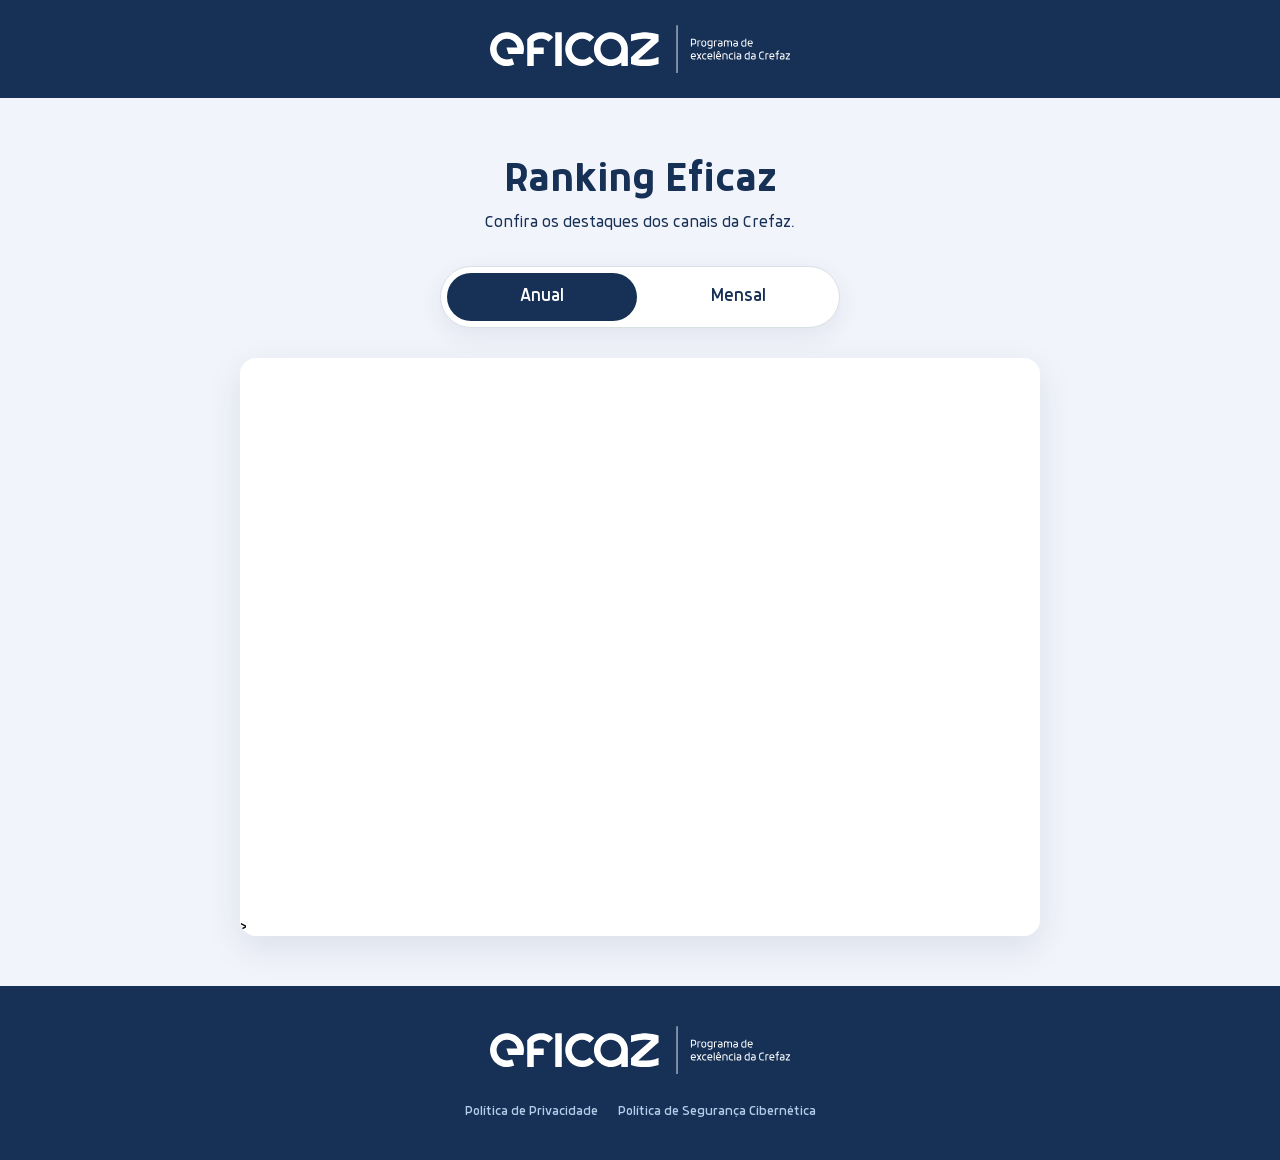
==== commit 5f4a14b0: "Update ranking.html" ====
--- a/ranking.html
+++ b/ranking.html
@@ -481,18 +481,14 @@
 
                 <div class="ranking-panel active" id="rankingAnual" role="tabpanel" aria-labelledby="tabAnual">
                     <div class="planilha">
-                        <iframe
-                            src="https://docs.google.com/spreadsheets/d/e/2PACX-1vRaqofXEe7VfI4i_-spfNzouiEOaGZ45pm0VYSQJakW33C_tUFf8u_4XH0i3FczoYIpmiS5s4L5_0Yd/pubhtml?gid=1608913352&amp;single=true&amp;widget=true&amp;headers=false"
-                            title="Ranking anual Eficaz" loading="eager"></iframe>
+                            <iframe src="https://docs.google.com/spreadsheets/d/e/2PACX-1vRaqofXEe7VfI4i_-spfNzouiEOaGZ45pm0VYSQJakW33C_tUFf8u_4XH0i3FczoYIpmiS5s4L5_0Yd/pubhtml?gid=0&amp;single=true&amp;widget=true&amp;headers=false" title="Ranking anual Eficaz" loading="eager"></iframe>></iframe>
                     </div>
                 </div>
 
                 <div class="ranking-panel" id="rankingMensal" role="tabpanel" aria-labelledby="tabMensal" hidden>
 
                     <div class="planilha">
-                        <iframe
-                            data-src="https://docs.google.com/spreadsheets/d/e/2PACX-1vRaqofXEe7VfI4i_-spfNzouiEOaGZ45pm0VYSQJakW33C_tUFf8u_4XH0i3FczoYIpmiS5s4L5_0Yd/pubhtml?gid=1318244442&amp;single=true&amp;widget=true&amp;headers=false"
-                            title="Ranking mensal Eficaz" loading="lazy"></iframe>
+                            <iframe src="https://docs.google.com/spreadsheets/d/e/2PACX-1vRaqofXEe7VfI4i_-spfNzouiEOaGZ45pm0VYSQJakW33C_tUFf8u_4XH0i3FczoYIpmiS5s4L5_0Yd/pubhtml?gid=717015391&amp;single=true&amp;widget=true&amp;headers=false" title="Ranking mensal Eficaz" loading="lazy"></iframe>
                     </div>
                 </div>
 
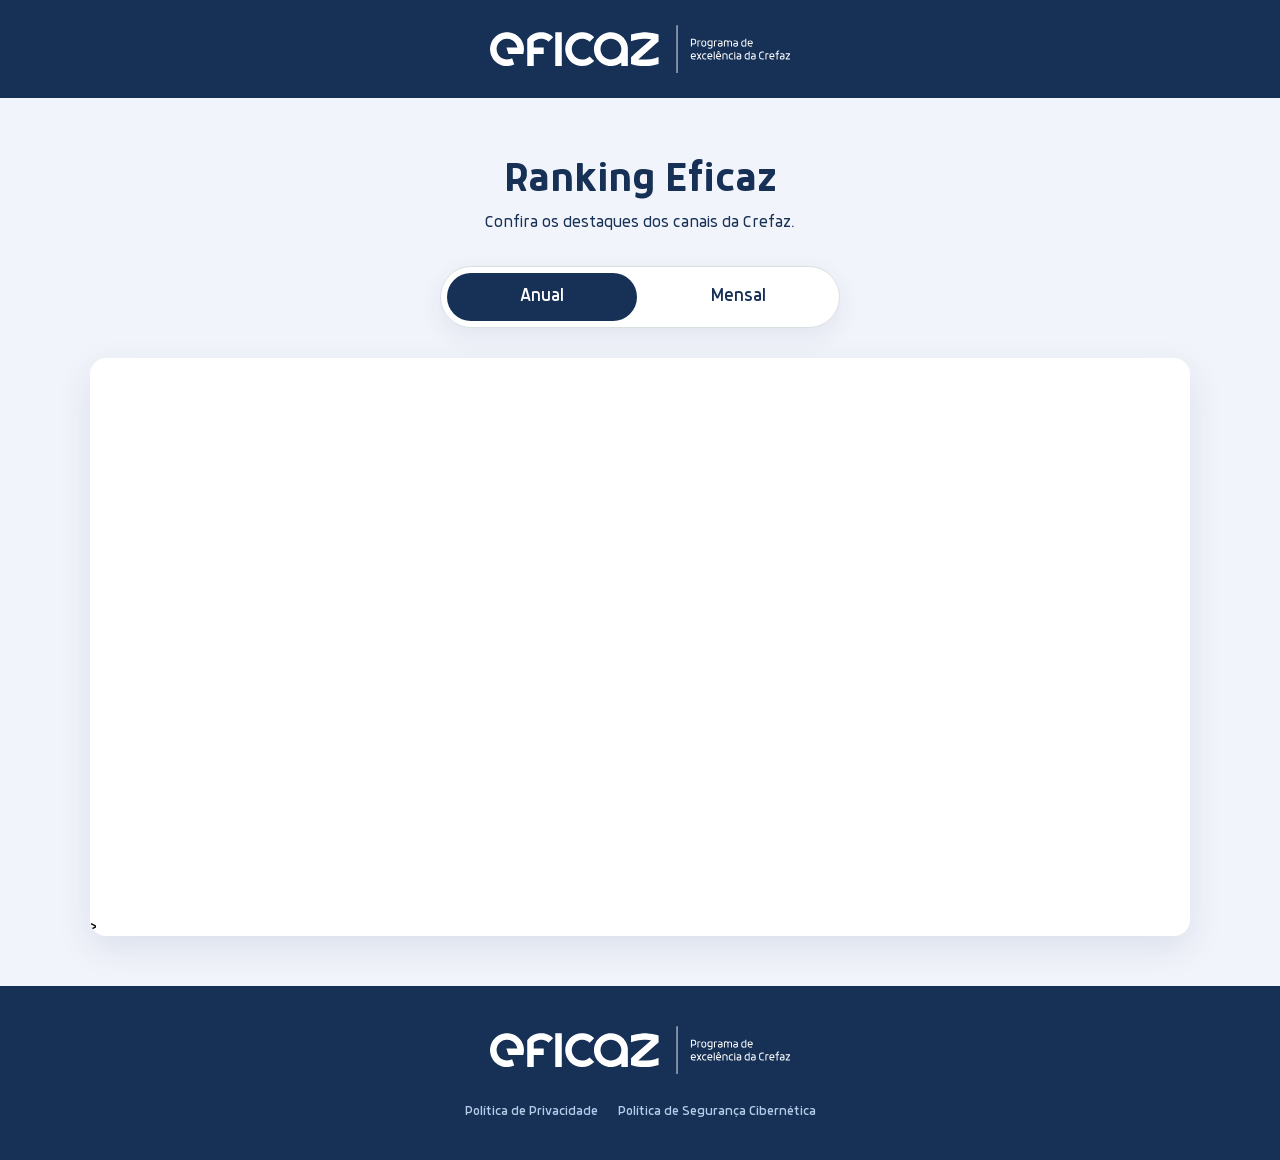
==== commit 346c022e: "Update ranking.html" ====
--- a/ranking.html
+++ b/ranking.html
@@ -409,10 +409,6 @@
                 padding: 0;
             }
 
-            .ranking-content {
-                width: 800px;
-            }
-
             @keyframes rankingFade {
                 from {
                     opacity: 0;
@@ -431,10 +427,6 @@
                 }
 
                 .ranking-tabs {
-                    width: 100%;
-                }
-
-                .ranking-content {
                     width: 100%;
                 }
 
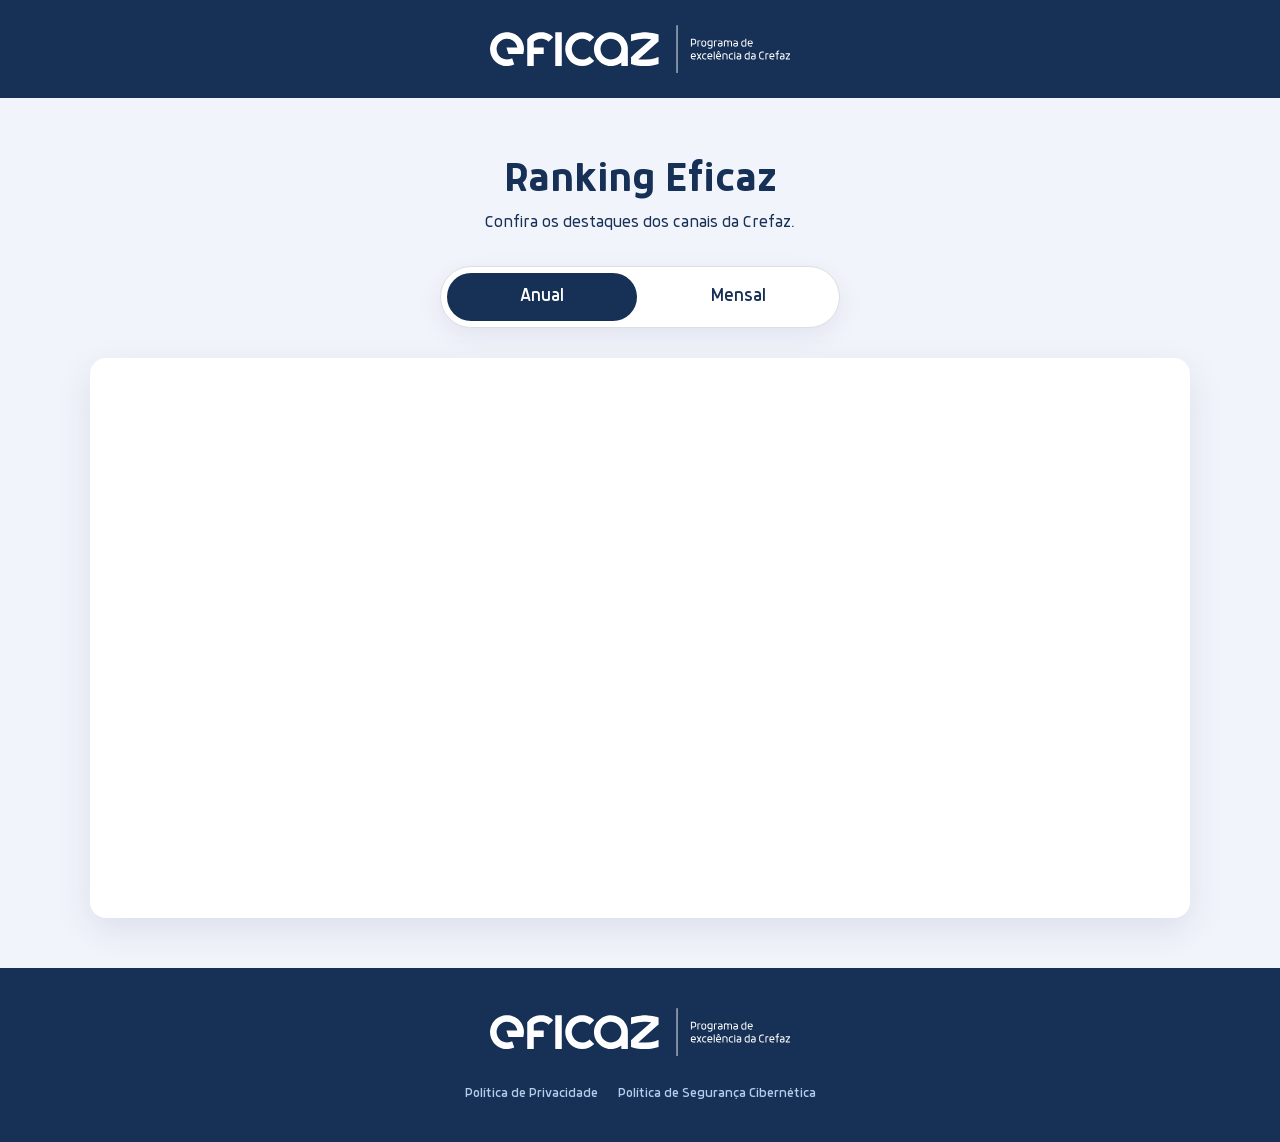
==== commit 8a1b8593: "Update ranking.html" ====
--- a/ranking.html
+++ b/ranking.html
@@ -473,7 +473,7 @@
 
                 <div class="ranking-panel active" id="rankingAnual" role="tabpanel" aria-labelledby="tabAnual">
                     <div class="planilha">
-                            <iframe src="https://docs.google.com/spreadsheets/d/e/2PACX-1vRaqofXEe7VfI4i_-spfNzouiEOaGZ45pm0VYSQJakW33C_tUFf8u_4XH0i3FczoYIpmiS5s4L5_0Yd/pubhtml?gid=0&amp;single=true&amp;widget=true&amp;headers=false" title="Ranking anual Eficaz" loading="eager"></iframe>></iframe>
+                            <iframe src="https://docs.google.com/spreadsheets/d/e/2PACX-1vRaqofXEe7VfI4i_-spfNzouiEOaGZ45pm0VYSQJakW33C_tUFf8u_4XH0i3FczoYIpmiS5s4L5_0Yd/pubhtml?gid=0&amp;single=true&amp;widget=true&amp;headers=false" title="Ranking anual Eficaz" loading="eager"></iframe>
                     </div>
                 </div>
 
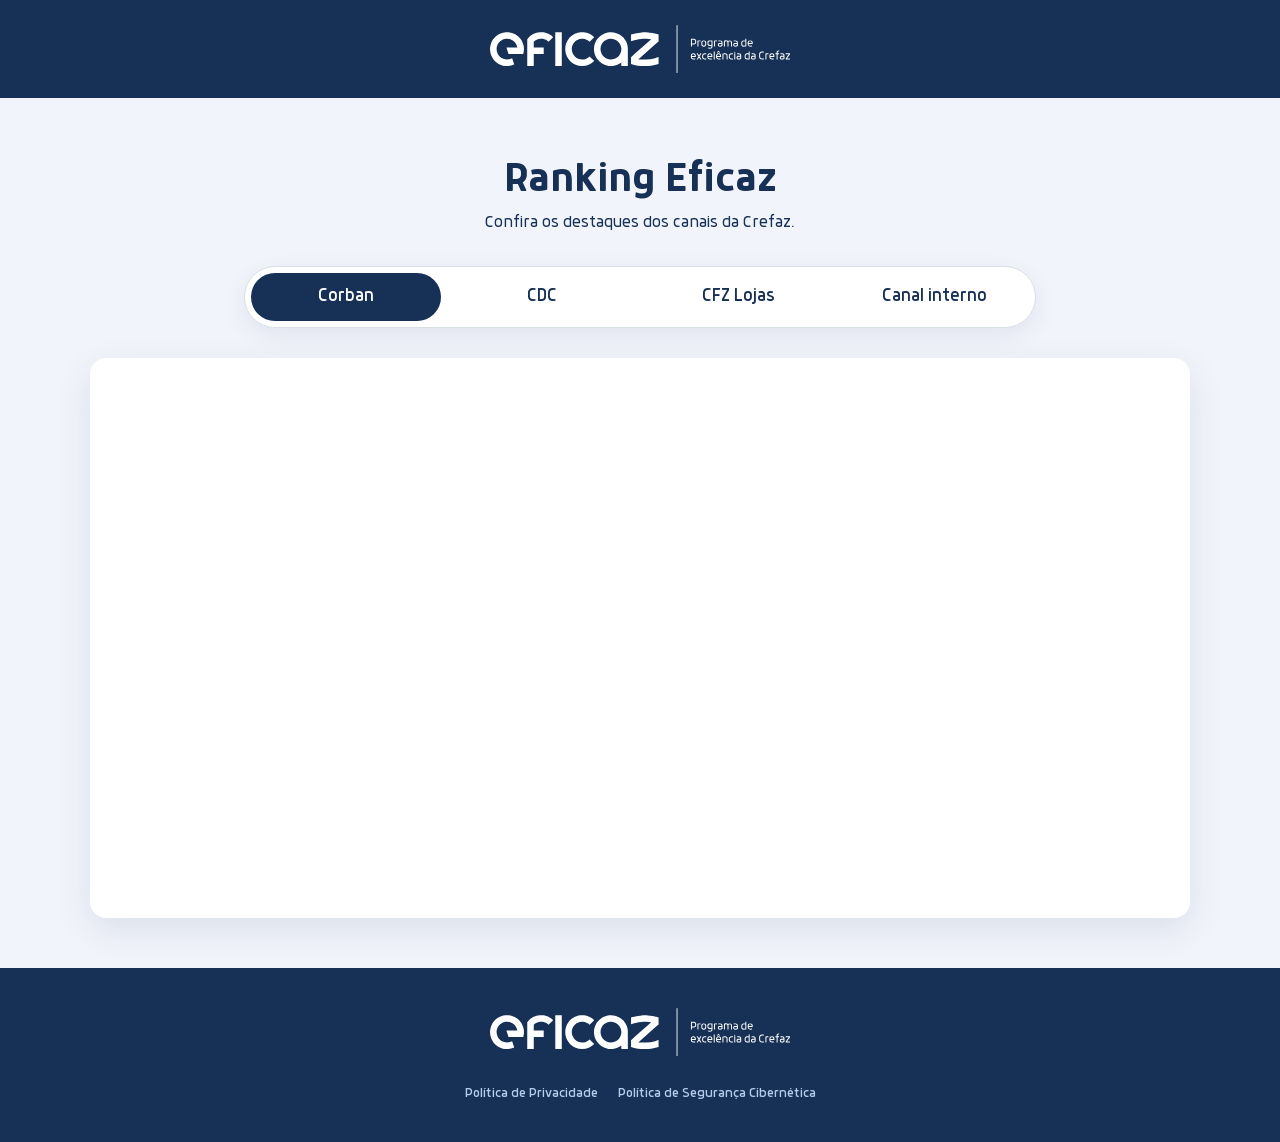
==== commit 6636a833: "Update ranking.html" ====
--- a/ranking.html
+++ b/ranking.html
@@ -6,7 +6,7 @@
     <meta name="viewport" content="width=device-width, initial-scale=1.0">
     <title>Eficaz | Programa de excelência da Crefaz</title>
 
-    <link rel="shortcut icon" href="assets/favicon-crefaz.ico" type="image/x-icon">
+    <link rel="shortcut icon" href="assets/favicon-crefaz-512px.ico" type="image/x-icon">
     <link rel="stylesheet" href="assets/font-anteb.css">
 
 </head>
@@ -31,8 +31,6 @@
     html {
         scroll-behavior: smooth;
     }
-
-
 
     * {
         box-sizing: border-box;
@@ -437,13 +435,7 @@
                     font-size: 1.4rem;
                 }
 
-                .planilha {
-                    overflow-x: auto;
-                    -webkit-overflow-scrolling: touch;
-                }
-
                 .planilha iframe {
-                    min-width: 700px;
                     min-height: 520px;
                 }
             }
@@ -458,29 +450,61 @@
             </div>
 
             <div class="ranking-tabs" role="tablist" aria-label="Período do ranking">
-                <button type="button" class="ranking-tab active" id="tabAnual" role="tab" aria-selected="true"
-                    aria-controls="rankingAnual" data-ranking-tab="rankingAnual">
-                    Anual
+                <button type="button" class="ranking-tab active" id="tabCorban" role="tab" aria-selected="true"
+                    aria-controls="rankingCorban" data-ranking-tab="rankingCorban">
+                    Corban
                 </button>
 
-                <button type="button" class="ranking-tab" id="tabMensal" role="tab" aria-selected="false"
-                    aria-controls="rankingMensal" data-ranking-tab="rankingMensal">
-                    Mensal
+                <button type="button" class="ranking-tab" id="tabCDC" role="tab" aria-selected="false"
+                    aria-controls="rankingCDC" data-ranking-tab="rankingCDC">
+                    CDC
+                </button>
+
+                <button type="button" class="ranking-tab" id="tabCFZ" role="tab" aria-selected="true"
+                    aria-controls="rankingCFZ" data-ranking-tab="rankingCFZ">
+                    CFZ Lojas
+                </button>
+
+                <button type="button" class="ranking-tab" id="tabInterno" role="tab" aria-selected="true"
+                    aria-controls="rankingInterno" data-ranking-tab="rankingInterno">
+                    Canal interno
                 </button>
             </div>
 
             <div class="ranking-content">
 
-                <div class="ranking-panel active" id="rankingAnual" role="tabpanel" aria-labelledby="tabAnual">
+                <div class="ranking-panel active" id="rankingCorban" role="tabpanel" aria-labelledby="tabCorban">
                     <div class="planilha">
-                            <iframe src="https://docs.google.com/spreadsheets/d/e/2PACX-1vRaqofXEe7VfI4i_-spfNzouiEOaGZ45pm0VYSQJakW33C_tUFf8u_4XH0i3FczoYIpmiS5s4L5_0Yd/pubhtml?gid=0&amp;single=true&amp;widget=true&amp;headers=false" title="Ranking anual Eficaz" loading="eager"></iframe>
+                        <iframe
+                            src="https://docs.google.com/spreadsheets/d/e/2PACX-1vT2plp5pKLfie10iwP0JmUcp-0bkeAwf1O2XVHp3IC78iJRCwpOxHF9PRGL7A9KrC2kKUcxFpICqscg/pubhtml?gid=1331015409&amp;single=true&amp;widget=true&amp;headers=false"
+                            title="Ranking Corban Eficaz" loading="eager"></iframe>
                     </div>
                 </div>
 
-                <div class="ranking-panel" id="rankingMensal" role="tabpanel" aria-labelledby="tabMensal" hidden>
+                <div class="ranking-panel" id="rankingCDC" role="tabpanel" aria-labelledby="tabCDC" hidden>
 
                     <div class="planilha">
-                            <iframe src="https://docs.google.com/spreadsheets/d/e/2PACX-1vRaqofXEe7VfI4i_-spfNzouiEOaGZ45pm0VYSQJakW33C_tUFf8u_4XH0i3FczoYIpmiS5s4L5_0Yd/pubhtml?gid=717015391&amp;single=true&amp;widget=true&amp;headers=false" title="Ranking mensal Eficaz" loading="lazy"></iframe>
+                        <iframe
+                            src="https://docs.google.com/spreadsheets/d/e/2PACX-1vT2plp5pKLfie10iwP0JmUcp-0bkeAwf1O2XVHp3IC78iJRCwpOxHF9PRGL7A9KrC2kKUcxFpICqscg/pubhtml?gid=2097331612&amp;single=true&amp;widget=true&amp;headers=false"
+                            title="Ranking CDC Eficaz" loading="lazy"></iframe>
+                    </div>
+                </div>
+
+                <div class="ranking-panel" id="rankingCFZ" role="tabpanel" aria-labelledby="tabCFZ" hidden>
+
+                    <div class="planilha">
+                        <iframe
+                            src="https://docs.google.com/spreadsheets/d/e/2PACX-1vT2plp5pKLfie10iwP0JmUcp-0bkeAwf1O2XVHp3IC78iJRCwpOxHF9PRGL7A9KrC2kKUcxFpICqscg/pubhtml?gid=397212322&amp;single=true&amp;widget=true&amp;headers=false"
+                            title="Ranking CFZ Eficaz" loading="lazy"></iframe>
+                    </div>
+                </div>
+
+                <div class="ranking-panel" id="rankingInterno" role="tabpanel" aria-labelledby="tabInterno" hidden>
+
+                    <div class="planilha">
+                        <iframe
+                            src="https://docs.google.com/spreadsheets/d/e/2PACX-1vT2plp5pKLfie10iwP0JmUcp-0bkeAwf1O2XVHp3IC78iJRCwpOxHF9PRGL7A9KrC2kKUcxFpICqscg/pubhtml?gid=852756287&amp;single=true&amp;widget=true&amp;headers=false"
+                            title="Ranking Interno Eficaz" loading="lazy"></iframe>
                     </div>
                 </div>
 
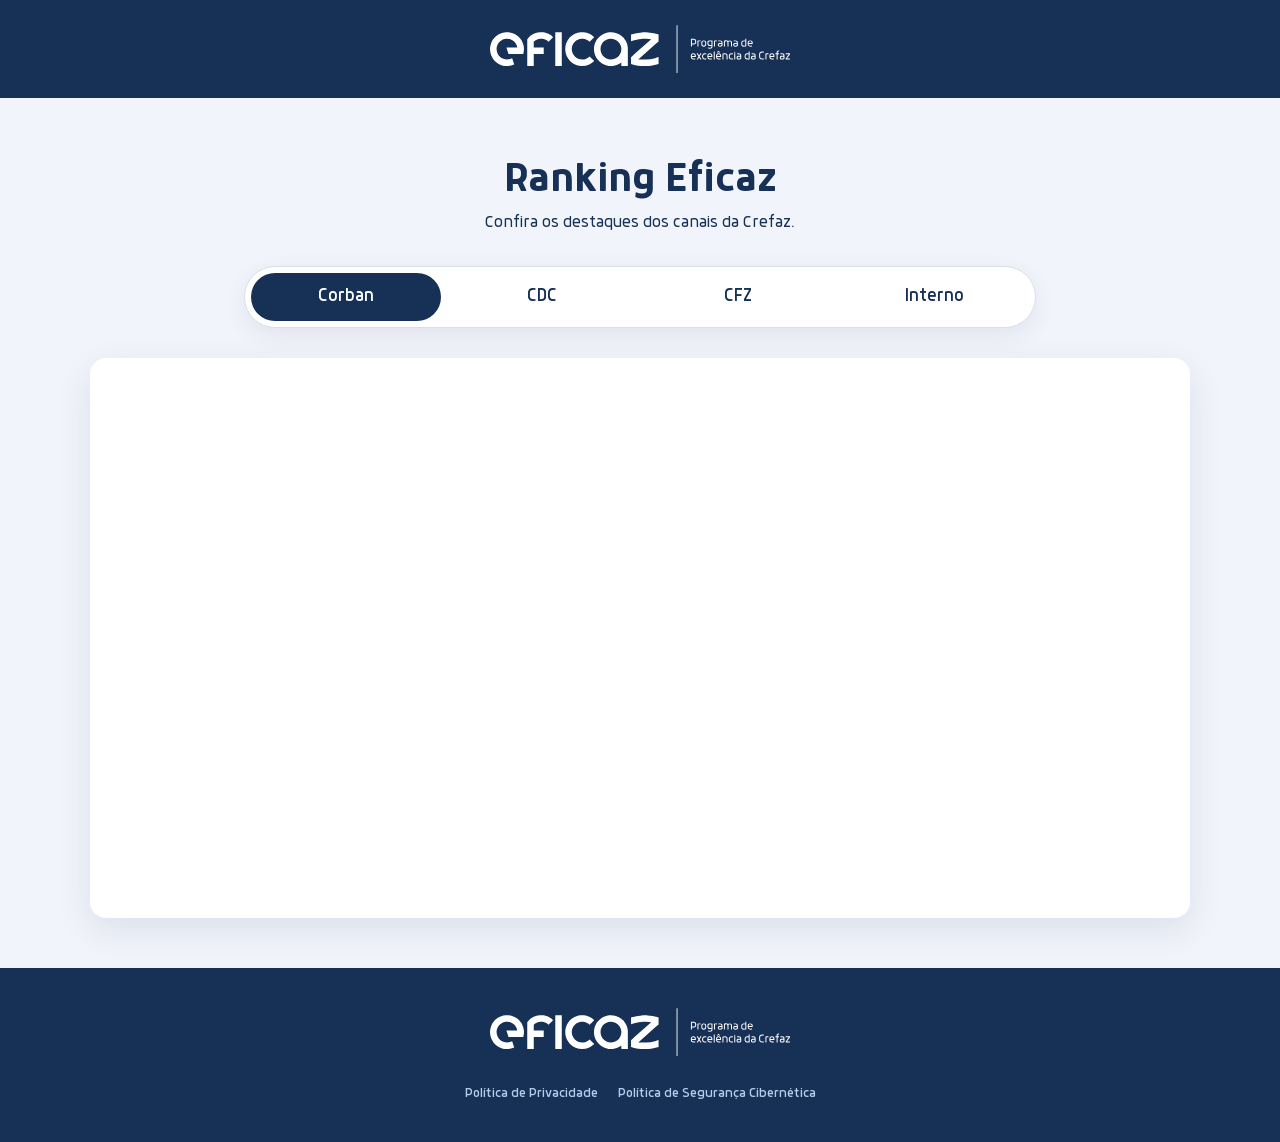
==== commit 840a884c: "Update ranking.html" ====
--- a/ranking.html
+++ b/ranking.html
@@ -431,8 +431,9 @@
                 .ranking-tab {
                     width: 50%;
                     min-width: 0;
+                    min-height: 38px;
                     padding: 12px 10px;
-                    font-size: 1.4rem;
+                    font-size: 1rem;
                 }
 
                 .planilha iframe {
@@ -462,12 +463,12 @@
 
                 <button type="button" class="ranking-tab" id="tabCFZ" role="tab" aria-selected="true"
                     aria-controls="rankingCFZ" data-ranking-tab="rankingCFZ">
-                    CFZ Lojas
+                    CFZ
                 </button>
 
                 <button type="button" class="ranking-tab" id="tabInterno" role="tab" aria-selected="true"
                     aria-controls="rankingInterno" data-ranking-tab="rankingInterno">
-                    Canal interno
+                    Interno
                 </button>
             </div>
 
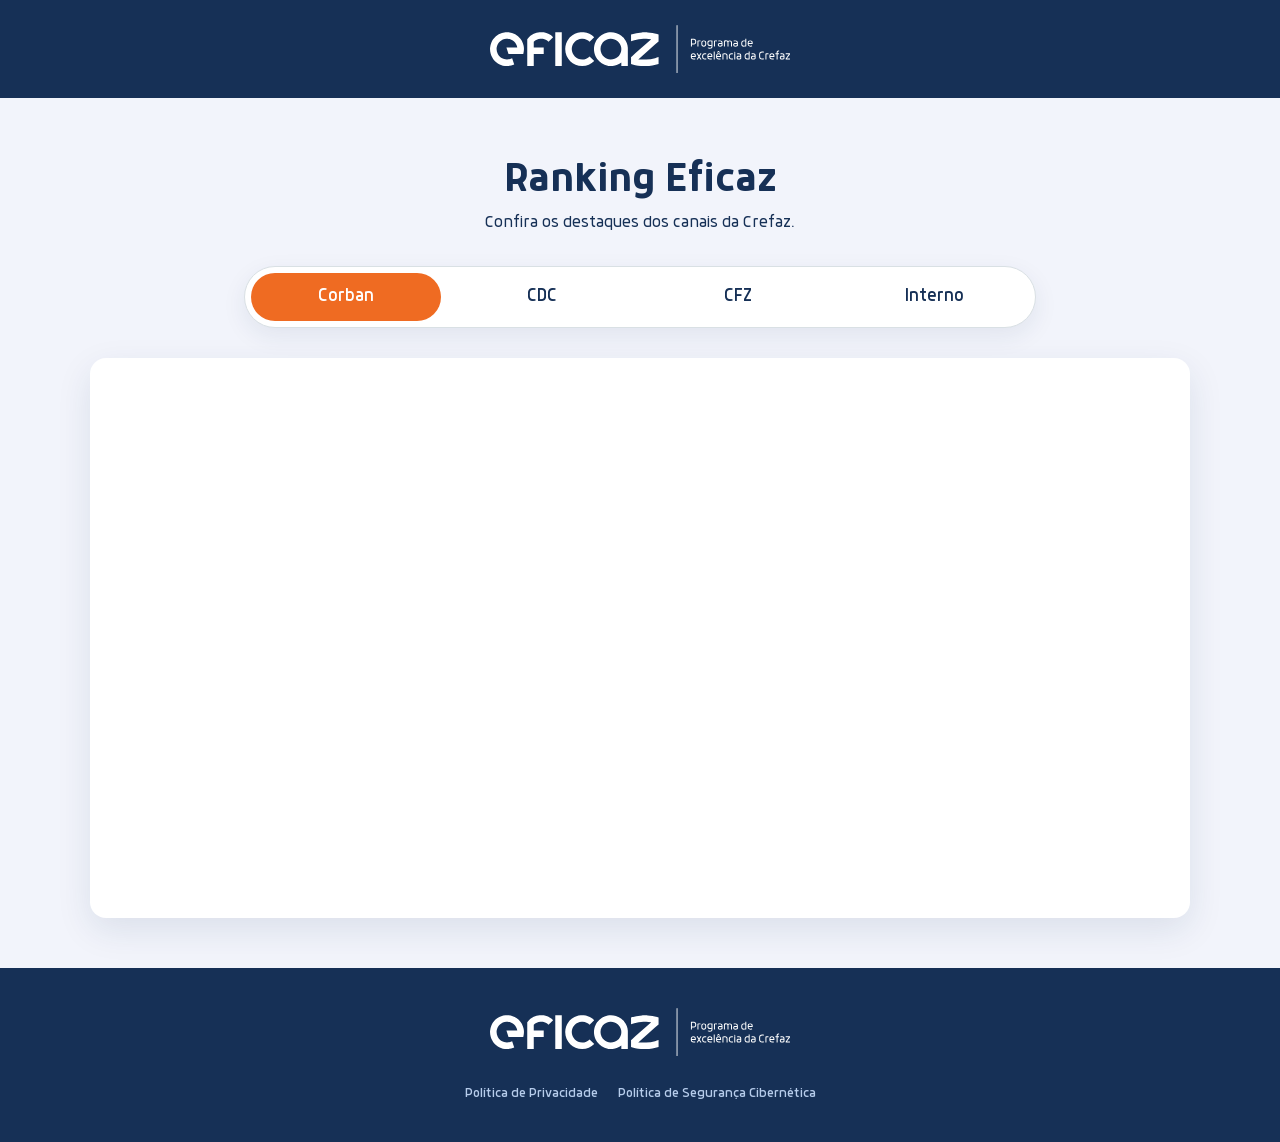
==== commit 43455386: "Update ranking.html" ====
--- a/ranking.html
+++ b/ranking.html
@@ -355,7 +355,7 @@
             }
 
             .ranking-tab.active {
-                background: var(--azul-crefaz);
+                background: var(--laranja-crefaz);
                 color: #ffffff;
             }
 
